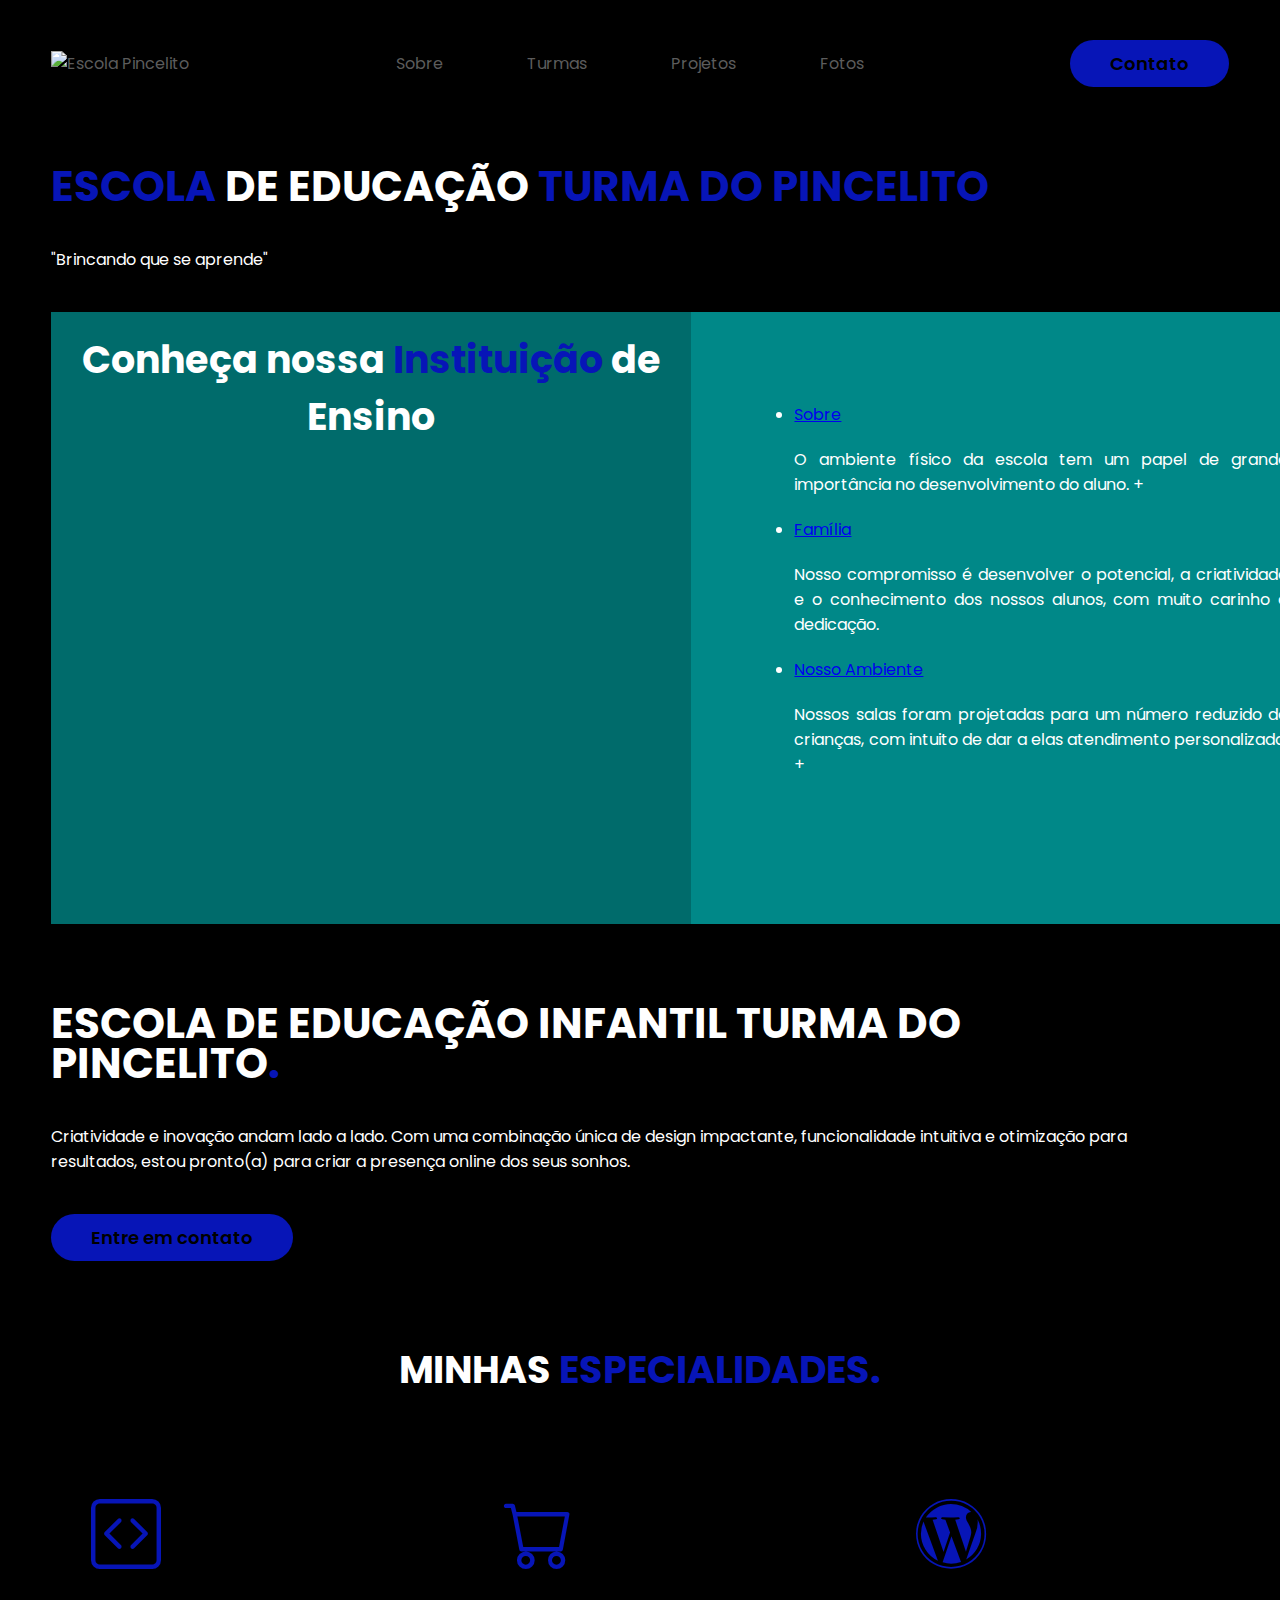
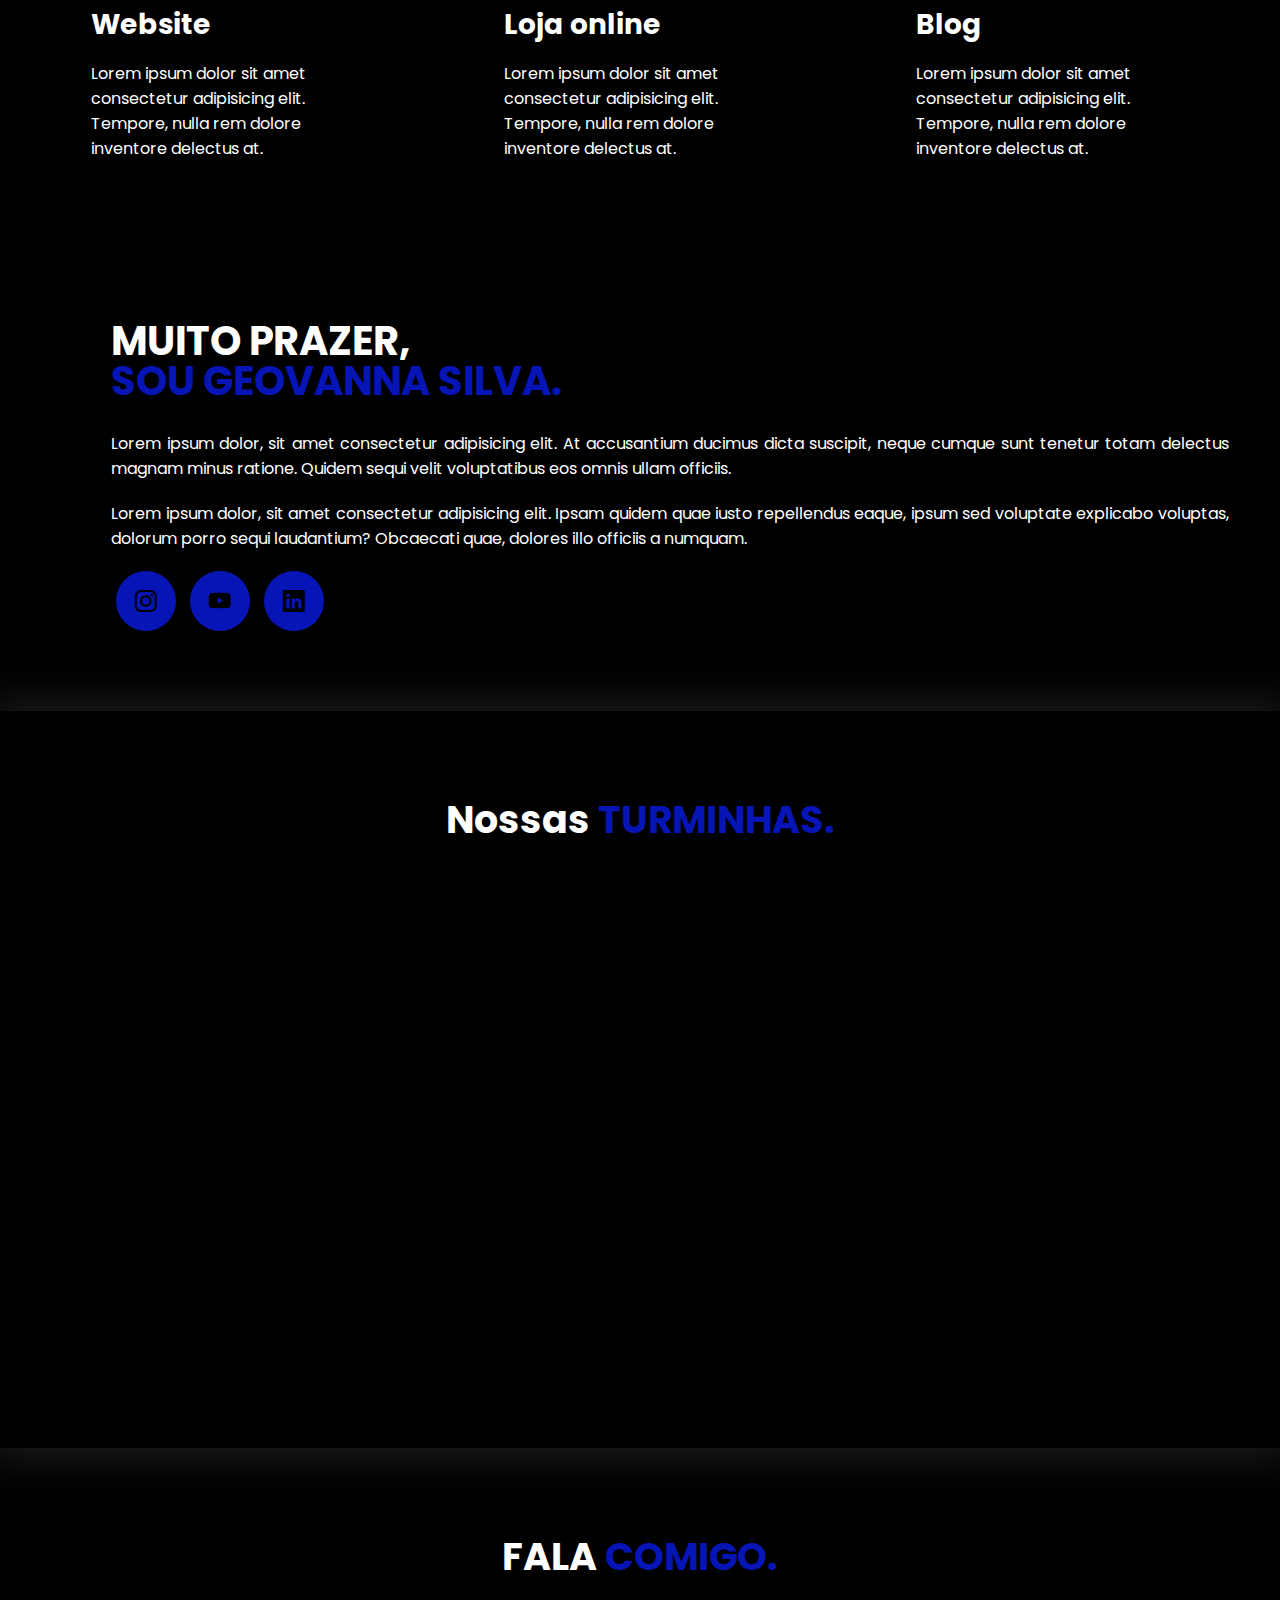
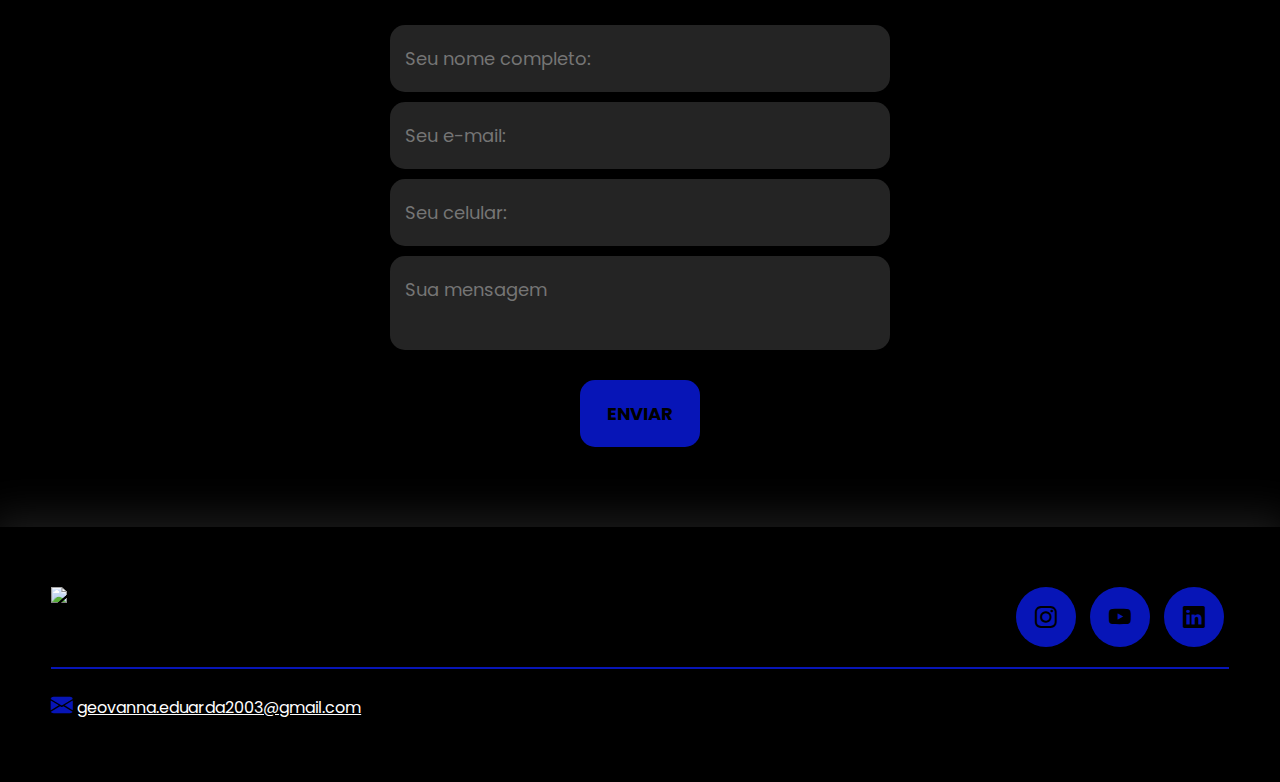
==== index.html @ 1d5d4e99 "Primeira atualização" ====
<!DOCTYPE html>
<html lang="pt-BR">
<head>
    <meta charset="UTF-8">
    <meta name="viewport" content="width=device-width, initial-scale=1.0">
    <title>Document</title>
    <!-- GOOGLE FONTS -->
    <link rel="preconnect" href="https://fonts.googleapis.com">
    <link rel="preconnect" href="https://fonts.gstatic.com" crossorigin>
    <link href="https://fonts.googleapis.com/css2?family=Poppins:ital,wght@0,100;0,200;0,300;0,400;0,500;0,600;0,700;0,800;0,900;1,100;1,200;1,300;1,400;1,500;1,600;1,700;1,800;1,900&display=swap" rel="stylesheet">
    <!-- FIM GOOGLE FONTES -->
    <!-- BOOTSTRAP ICONS -->
    <link rel="stylesheet" href="https://cdn.jsdelivr.net/npm/bootstrap-icons@1.10.5/font/bootstrap-icons.css">
    <!-- FIM BOOTSTRAP ICONS -->
    <link rel="stylesheet" href="style.css">
 
    <script src="menu.js" defer></script>
</head>

<body>
   
    <header>
        <div class="interface">
            <div class="logo">
                <a href="#">
                    <img src="imagens/logo.png" alt="Escola Pincelito">
                </a>
            </div><!--logo-->
 
            <nav class="menu-desktop">
                <ul>
                    <li><a href="#">Sobre</a></li>
                    <li><a href="#">Turmas</a></li>
                    <li><a href="#">Projetos</a></li>
                    <li><a href="#">Fotos</a></li>
                </ul>
            </nav>
 
            <div class="btn-contato">
                <a href="#">
                    <button>Contato</button>
                </a>
            </div><!--btn-contato-->
 
            <div class="btn-abrir-menu" id="btn-menu">
                <i class="bi bi-list"></i>
            </div>
 
            <div class="menu-mobile" id="menu-mobile">
                <div class="btn-fechar">
                    <i class="bi bi-x-lg"></i>
                </div>
 
                <nav>
                    <ul>
                        <li><a href="#">Sobre</a></li>
                        <li><a href="#">Turmas</a></li>
                        <li><a href="#">Projetos</a></li>
                        <li><a href="#">Projetos</a></li>
                        <li><a href="#">Fotos</a></li>
                    </ul>
                </nav>
 
            </div><!--menu-mobile-->
            <div class="overlay-menu" id="overlay-menu"></div>
        </div><!--interface-->
    </header>
    <main>
        <section class="topo-do-site">
            <div class="interface">
                <div class="flex-container">
                    <div class="txt-topo-site">
                        
                        <h1><span>ESCOLA</span> DE EDUCAÇÃO <span>TURMA DO PINCELITO</span></h1>
                        <p>"Brincando que se aprende"</p>
                        <div class="flex-container">
                            <div class="col-1">
                                <div class="interface">
                                    <h2 class="titulo">Conheça nossa <span>Instituição</span> de Ensino</h2>
                                    <div class="flex">
                                        <div class="img-port" style="background-image: url(images/imagem.jpg);">
                                            <div class="overlay">Foto 1</div>
                                        </div>
                                        <div class="img-port" style="background-image: url(images/imagem.jpg);">
                                            <div class="overlay">Foto 2</div>
                                        </div>
                                        <div class="img-port" style="background-image: url(images/imagem.jpg);">
                                            <div class="overlay">Foto 3</div>
                                        </div>
                                    </div><!--flex-->
                                </div><!--interface-->
                            </div>
                            <div class="col-2">
                                <section class="sobre">
                                    <div class="interface">
                                        <div class="flex">
                                            <div class="img-sobre">
                                                <img src="imagens/foto png.png" alt="">
                                            </div><!--img-sobre-->
                                            
                                            <div class="txt-sobre">
                                                <ul>
                                                    <li><a href="#">Sobre</a></li>
                                                    <p>O ambiente físico da escola tem um papel de grande importância no desenvolvimento do aluno. +</p>
                                                    <li><a href="#">Família</a></li>
                                                    <p>Nosso compromisso é desenvolver o potencial, a criatividade e o conhecimento dos nossos alunos, com muito carinho e dedicação.</p>
                                                    <li><a href="#">Nosso Ambiente</a></li>
                                                    <p>Nossos salas foram projetadas para um número reduzido de crianças, com intuito de dar a elas atendimento personalizado. +</p>
                                                </ul>
                                                
                                                <div class="btn-social">
                                                </div><!--btn-social-->
                                            </div><!--txt-sobre-->
                                        </div><!--flex-->
                                    </div><!--interface-->
                                </section><!--sobre-->
                            </div>

                        </div>
                    </div><!--txt-topo-site-->
 
                    <div class="img-topo-site">
                        <img src="imagens/pessoa.png" alt="">
                    </div><!--img-topo-site-->
                </div><!--flex-->
            </div><!--interface-->
        </section><!--topo-do-site-->
        
    </main>
 
    <main>
        <section class="topo-do-site">
            <div class="interface">
                <div class="flex">
                    <div class="txt-topo-site">
                        <h1>ESCOLA DE EDUCAÇÃO INFANTIL TURMA DO PINCELITO<span>.</span></h1>
                        <p>Criatividade e inovação andam lado a lado. Com uma combinação única de design impactante, funcionalidade intuitiva e otimização para resultados, estou pronto(a) para criar a presença online dos seus sonhos.</p>
 
                        <div class="btn-contato">
                            <a href="#">
                                <button>Entre em contato</button>
                            </a>
                        </div>
                    </div><!--txt-topo-site-->
 
                    <div class="img-topo-site">
                        <img src="imagens/pessoa.png" alt="">
                    </div><!--img-topo-site-->
                </div><!--flex-->
            </div><!--interface-->
        </section><!--topo-do-site-->
 
        <section class="especiliadades">
            <div class="interface">
                <h2 class="titulo">MINHAS <span>ESPECIALIDADES.</span></h2>
                <div class="flex">
                    <div class="especialidades-box">
                        <i class="bi bi-code-square"></i>
                        <h3>Website</h3>
                        <p>Lorem ipsum dolor sit amet consectetur adipisicing elit. Tempore, nulla rem dolore inventore delectus at.</p>
                    </div><!--especialidades-box-->
 
                    <div class="especialidades-box">
                        <i class="bi bi-cart"></i>
                        <h3>Loja online</h3>
                        <p>Lorem ipsum dolor sit amet consectetur adipisicing elit. Tempore, nulla rem dolore inventore delectus at.</p>
                    </div><!--especialidades-box-->
 
                    <div class="especialidades-box">
                        <i class="bi bi-wordpress"></i>
                        <h3>Blog</h3>
                        <p>Lorem ipsum dolor sit amet consectetur adipisicing elit. Tempore, nulla rem dolore inventore delectus at.</p>
                    </div><!--especialidades-box-->
                </div><!--flex-->
            </div><!--interface-->
        </section><!--especiliadades-->
 
        <section class="sobre">
            <div class="interface">
                <div class="flex">
                    <div class="img-sobre">
                        <img src="imagens/foto png.png" alt="">
                    </div><!--img-sobre-->
 
                    <div class="txt-sobre">
                        <h2>MUITO PRAZER, <span>SOU GEOVANNA SILVA.</span></h2>
                        <p>Lorem ipsum dolor, sit amet consectetur adipisicing elit. At accusantium ducimus dicta suscipit, neque cumque sunt tenetur totam delectus magnam minus ratione. Quidem sequi velit voluptatibus eos omnis ullam officiis.</p>
                        <p>Lorem ipsum dolor, sit amet consectetur adipisicing elit. Ipsam quidem quae iusto repellendus eaque, ipsum sed voluptate explicabo voluptas, dolorum porro sequi laudantium? Obcaecati quae, dolores illo officiis a numquam.</p>
                        <div class="btn-social">
                            <a href="#"><button><i class="bi bi-instagram"></i></button></a>
                            <a href="#"><button><i class="bi bi-youtube"></i></button></a>
                            <a href="#"><button><i class="bi bi-linkedin"></i></button></a>
                        </div><!--btn-social-->
                    </div><!--txt-sobre-->
                </div><!--flex-->
            </div><!--interface-->
        </section><!--sobre-->
 
        <section class="portfolio">
            <div class="interface">
                <h2 class="titulo">Nossas <span>TURMINHAS.</span></h2>
                <div class="flex">
                    <div class="img-port" style="background-image: url(images/imagem.jpg);">
                        <div class="overlay">Berçário</div>
                    </div>
                    <div class="img-port" style="background-image: url(images/imagem.jpg);">
                        <div class="overlay">Maternal</div>
                    </div>
                    <div class="img-port" style="background-image: url(images/imagem.jpg);">
                        <div class="overlay">Jardim</div>
                    </div>
                </div><!--flex-->
            </div><!--interface-->
        </section><!--portfolio-->
 
        <section class="formulario">
            <div class="interface">
                <h2 class="titulo">FALA <span>COMIGO.</span></h2>
 
                <form action="">
                    <input type="text" name="" id="" placeholder="Seu nome completo:" required>
                    <input type="text" name="" id="" placeholder="Seu e-mail:" required>
                    <input type="text" name="" id="" placeholder="Seu celular:">
                    <textarea name="" id="" placeholder="Sua mensagem" required></textarea>
                    <div class="btn-enviar"><input type="submit" value="ENVIAR"></div>
                </form>
            </div><!--interface-->
        </section><!--formulario-->
 
    </main>
 
    <footer>
        <div class="interface">
            <div class="line-footer">
                <div class="flex">
                    <div class="logo-footer">
                        <img src="imagens/logo.png" alt="Logotipo Agência BRN">
                    </div><!--logo-footer-->
                    <div class="btn-social">
                        <a href="#"><button><i class="bi bi-instagram"></i></button></a>
                        <a href="#"><button><i class="bi bi-youtube"></i></button></a>
                        <a href="#"><button><i class="bi bi-linkedin"></i></button></a>
                    </div><!--btn-social-->
                </div>
            </div><!--line-footer-->
 
            <div class="line-footer borda">
                <p><i class="bi bi-envelope-fill"></i> <a href="mailto:geovanna.eduarda2003@gmail.com">geovanna.eduarda2003@gmail.com</a></p>
            </div><!--line-footer-->
        </div><!--interface-->
    </footer>
</body>
</html>
---- style.css ----
* {
    margin: 0;
    padding: 0;
    box-sizing: border-box;
    font-family: 'Poppins', sans-serif;
}
 
body {
    background-color: #000;
    height: 100vh;
}
 
.interface {
    max-width: 1280px;
    margin: 0 auto;
}
 
.flex {
    display: flex;
}
 
.btn-contato button {
    padding: 10px 40px;
    font-size: 18px;
    font-weight: 600;
    background-color: #0715b7;
    border: 0;
    border-radius: 30px;
    cursor: pointer;
    transition: .2s;
}
 






.flex-container {
    display: flex;
    justify-content: space-around;
    max-width: 1280px;
    margin: 0 auto;
}
.col-1 {
    background-color: #006B6B;
    width: 50%;
    padding: 1.2rem;
    color: #FFF;
}

.col-2 {
    background-color: #008888;
    width: 50%;
    padding: 0.6rem 1.2rem;
    color: #FFF;
    
}







h2.titulo {
    color: #fff;
    font-size: 38px;
    text-align: center;
}
 
h2.titulo span {
    color: #0715b7;
}
 
button:hover,
form .btn-enviar input:hover {
    box-shadow: 0px 0px 8px #0715b7;
    transform: scale(1.05);
}
 
/* ESTILO DO CABEÇALHO */
header {
    padding: 40px 4%;
}
 
header>.interface {
    display: flex;
    align-items: center;
    justify-content: space-between;
}
 
header a {
    color: #5c5c5c;
    text-decoration: none;
    display: inline-block;
    transition: .2s;
}
 
header nav.menu-desktop a:hover {
    color: #fff;
    transform: scale(1.05);
}
 
header nav ul {
    list-style-type: none;
}
 
header nav.menu-desktop ul li {
    display: inline-block;
    padding: 0 40px;
}
 
/* ESTILO DO MENU MOBILE */
 
.btn-abrir-menu{
    display: none;
}
 
.btn-abrir-menu i{
    color: #0715b7;
    font-size: 40px;
}
 
.menu-mobile{
    background-color: #000;
    height: 100vh;
    position: fixed;
    top: 0;
    right: 0;
    z-index: 99999;
    width: 0%;
    overflow: hidden;
    transition: .5s;
}
 
.menu-mobile.abrir-menu{
    width: 70%;
}
 
.menu-mobile.abrir-menu ~ .overlay-menu{
    display: block;
}
 
 
.menu-mobile .btn-fechar{
    padding: 20px 5%;
}
 
.menu-mobile .btn-fechar i{
    color: #0715b7;
    font-size: 30px;
}
 
.menu-mobile nav ul{
    text-align: right;
}
 
.menu-mobile nav ul li a{
    color: #fff;
    font-size: 20px;
    font-weight: 300;
    padding: 20px 8%;
    display: block;
}  
 
.menu-mobile nav ul li a:hover{
    background-color:#0715b7;
    color: #000;
}
 
.overlay-menu{
    background-color: #000000df;
    width: 100%;
    height: 100%;
    position: fixed;
    top: 0;
    left: 0;
    z-index: 88888;
    display: none;
}
 
/* ESTILO DO TOPO DO SITE */
section.topo-do-site {
    padding: 40px 4%;
}
 
section.topo-do-site .flex {
    align-items: center;
    justify-content: center;
    gap: 90px;
}
 
.topo-do-site h1 {
    color: #fff;
    font-size: 42px;
    line-height: 40px;
}
 
.topo-do-site .txt-topo-site h1 span {
    color:#0715b7;
}
 
.topo-do-site .txt-topo-site p {
    color: #fff;
    margin: 40px 0;
}
 
.topo-do-site .img-topo-site img {
    position: relative;
    animation: flutuar 2s ease-in-out infinite alternate;
}
 
 
@keyframes flutuar {
    0% {
        top: 0;
    }
 
    100% {
        top: 30px;
    }
}
 
/* ESTILO DAS ESPECIALIDADES */
section.especiliadades {
    padding: 40px 4%;
}
 
section.especiliadades .flex {
    gap: 60px;
}
 
.especiliadades .especialidades-box {
    color: #fff;
    padding: 40px;
    border-radius: 20px;
    margin-top: 45px;
    transition: .2s;
}
 
.especiliadades .especialidades-box:hover {
    transform: scale(1.05);
    box-shadow: 0 0 20px #ffffff78;
}
 
.especiliadades .especialidades-box i {
    font-size: 70px;
    color: #0715b7;
}
 
.especiliadades .especialidades-box h3 {
    font-size: 28px;
    margin: 15px 0;
}
 
/* ESTILO DO SOBRE */
section.sobre {
    padding: 80px 4%;
}
 
section.sobre .flex {
    align-items: center;
    gap: 60px;
}
 
.sobre .txt-sobre {
    color: #fff;
}
 
.sobre .txt-sobre h2 {
    font-size: 40px;
    line-height: 40px;
    margin-bottom: 30px;
}
 
.sobre .txt-sobre h2 span {
    color: #0715b7;
    display: block;
}
 
.sobre .txt-sobre p {
    margin: 20px 0;
    text-align: justify;
}
 
.btn-social button {
    width: 60px;
    height: 60px;
    border-radius: 50%;
    border: none;
    background-color: #0715b7;
    font-size: 22px;
    cursor: pointer;
    margin: 0 5px;
    transition: .2s;
}
 
/* ESTILO DO PORTFÓLIO */
section.portfolio {
    padding: 80px 4%;
    box-shadow: 0 0 40px 10px #ffffff1d;
}
 
section.portfolio .flex {
    justify-content: space-around;
    margin-top: 60px;
}
 
.img-port {
    width: 360px;
    height: 460px;
    background-size: cover;
    background-position: 100% 0%;
    transition: 8s;
    cursor: pointer;
    border-radius: 40px;
    position: relative;
}
 
.img-port:hover {
    background-position: 100% 100%;
}
 
.overlay {
    position: absolute;
    top: 0;
    left: 0;
    width: 100%;
    height: 100%;
    background-color: #000000b8;
    border-radius: 40px;
    display: flex;
    align-items: center;
    justify-content: center;
    font-size: 24px;
    font-weight: 600;
    color: #fff;
    opacity: 0;
    transition: .5s;
}
 
.overlay:hover {
    opacity: 1;
}
 
/* ESTILO DO FORMULÁRIO DE CONTATO */
section.formulario {
    padding: 80px 4%;
}
 
form {
    max-width: 500px;
    margin: 0 auto;
    display: flex;
    justify-content: center;
    flex-direction: column;
    gap: 10px;
    margin-top: 40px;
}
 
form input,
form textarea {
    width: 100%;
    background-color: #242424;
    border: 0;
    outline: 0;
    padding: 20px 15px;
    border-radius: 15px;
    color: #fff;
    font-size: 18px;
}
 
form textarea {
    resize: none;
    max-height: 200px;
}
 
form .btn-enviar {
    margin-top: 20px;
    text-align: center;
}
 
form .btn-enviar input {
    width: 120px;
    background-color:#0715b7;
    color: #000;
    font-weight: 700;
    cursor: pointer;
    transition: .2s;
}
 
/* ESTILO DO RODAPÉ */
 
footer {
    padding: 40px 4%;
    box-shadow: 0 0 40px 10px #ffffff1d;
}
 
footer .flex {
    justify-content: space-between;
}
 
footer .line-footer {
    padding: 20px 0;
}
 
.borda {
    border-top: 2px solid #0715b7;
}
 
footer .line-footer p i {
    color: #0715b7;
    font-size: 22px;
}
 
footer .line-footer p a {
    color: #fff;
}
 
@media screen and (max-width: 1020px) {
 
    /* CLASSES GERAIS */
    .flex {
        flex-direction: column;
    }
 
    .topo-do-site .flex{
        flex-direction: column-reverse;
    }
 
    h2.titulo {
        font-size: 34px;
        line-height: 30px;
    }
 
    /* CABEÇALHO */
    .menu-desktop,
    .btn-contato {
        display: none;
    }
 
    /* TOPO DO SITE */
 
    section.topo-do-site .flex {
        gap: 40px;
    }
 
    section.topo-do-site {
        padding: 20px 8%;
    }
 
    .topo-do-site h1 {
        font-size: 30px;
    }
 
    .topo-do-site .img-topo-site img {
        width: 100%;
    }
 
    /* ESPECIALIDADES */
    section.especiliadades {
        padding: 40px 8%;
    }
 
    /* SOBRE */
    section.sobre {
        padding: 80px 8%;
    }
 
    .sobre .txt-sobre h2 {
        font-size: 34px;
        line-height: 35px;
        text-align: center;
    }
   
    .btn-social{
        text-align: center;
    }
 
    .img-sobre img{
        width: 100%;
    }
 
    /* PORTFÓLIO */
    section.portfolio {
        padding: 80px 8%;
    }
 
    .img-port {
        width: 100%;
        max-width: 360px;
        margin: 0 auto;
    }
   
    section.portfolio .flex {
       gap: 60px;
    }
 
    /* RODAPÉ */
    footer .flex {
        flex-direction: column;
        gap: 30px;
    }
 
    footer .line-footer {
        text-align: center;
    }
}
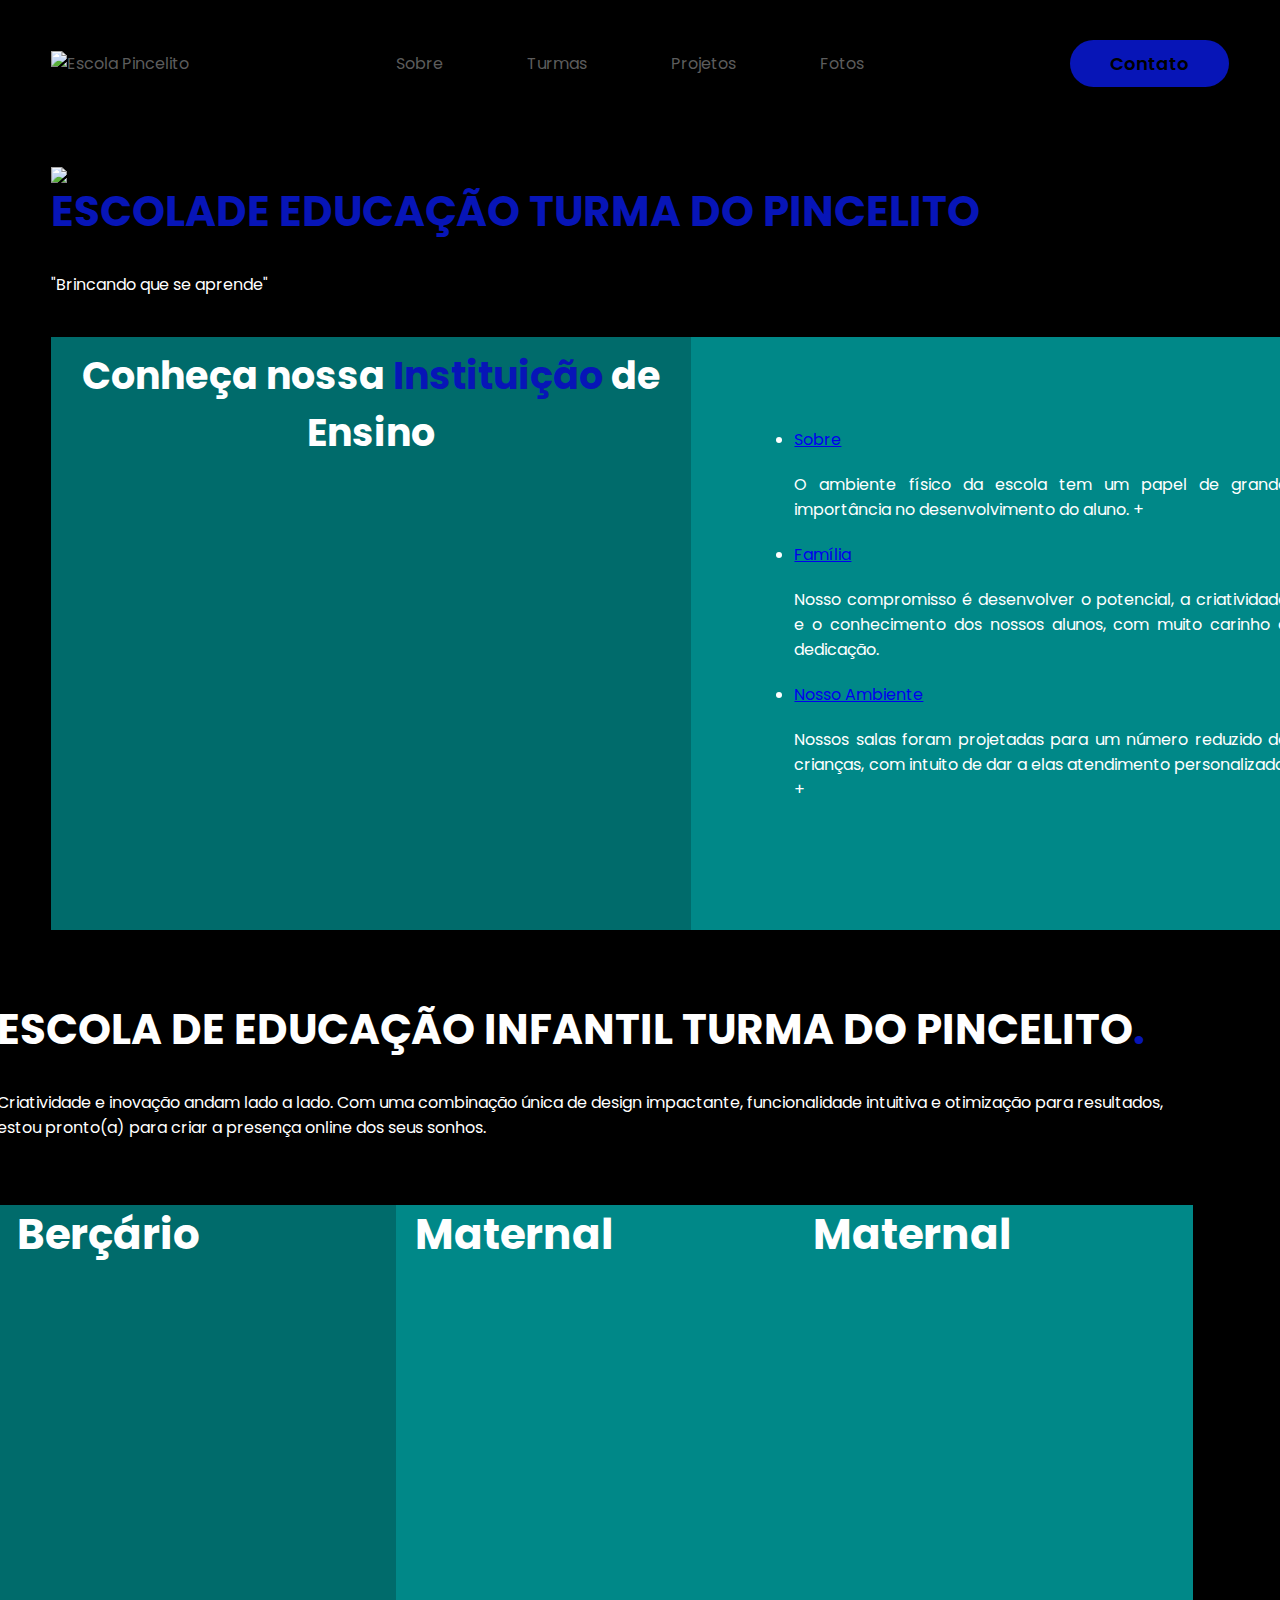
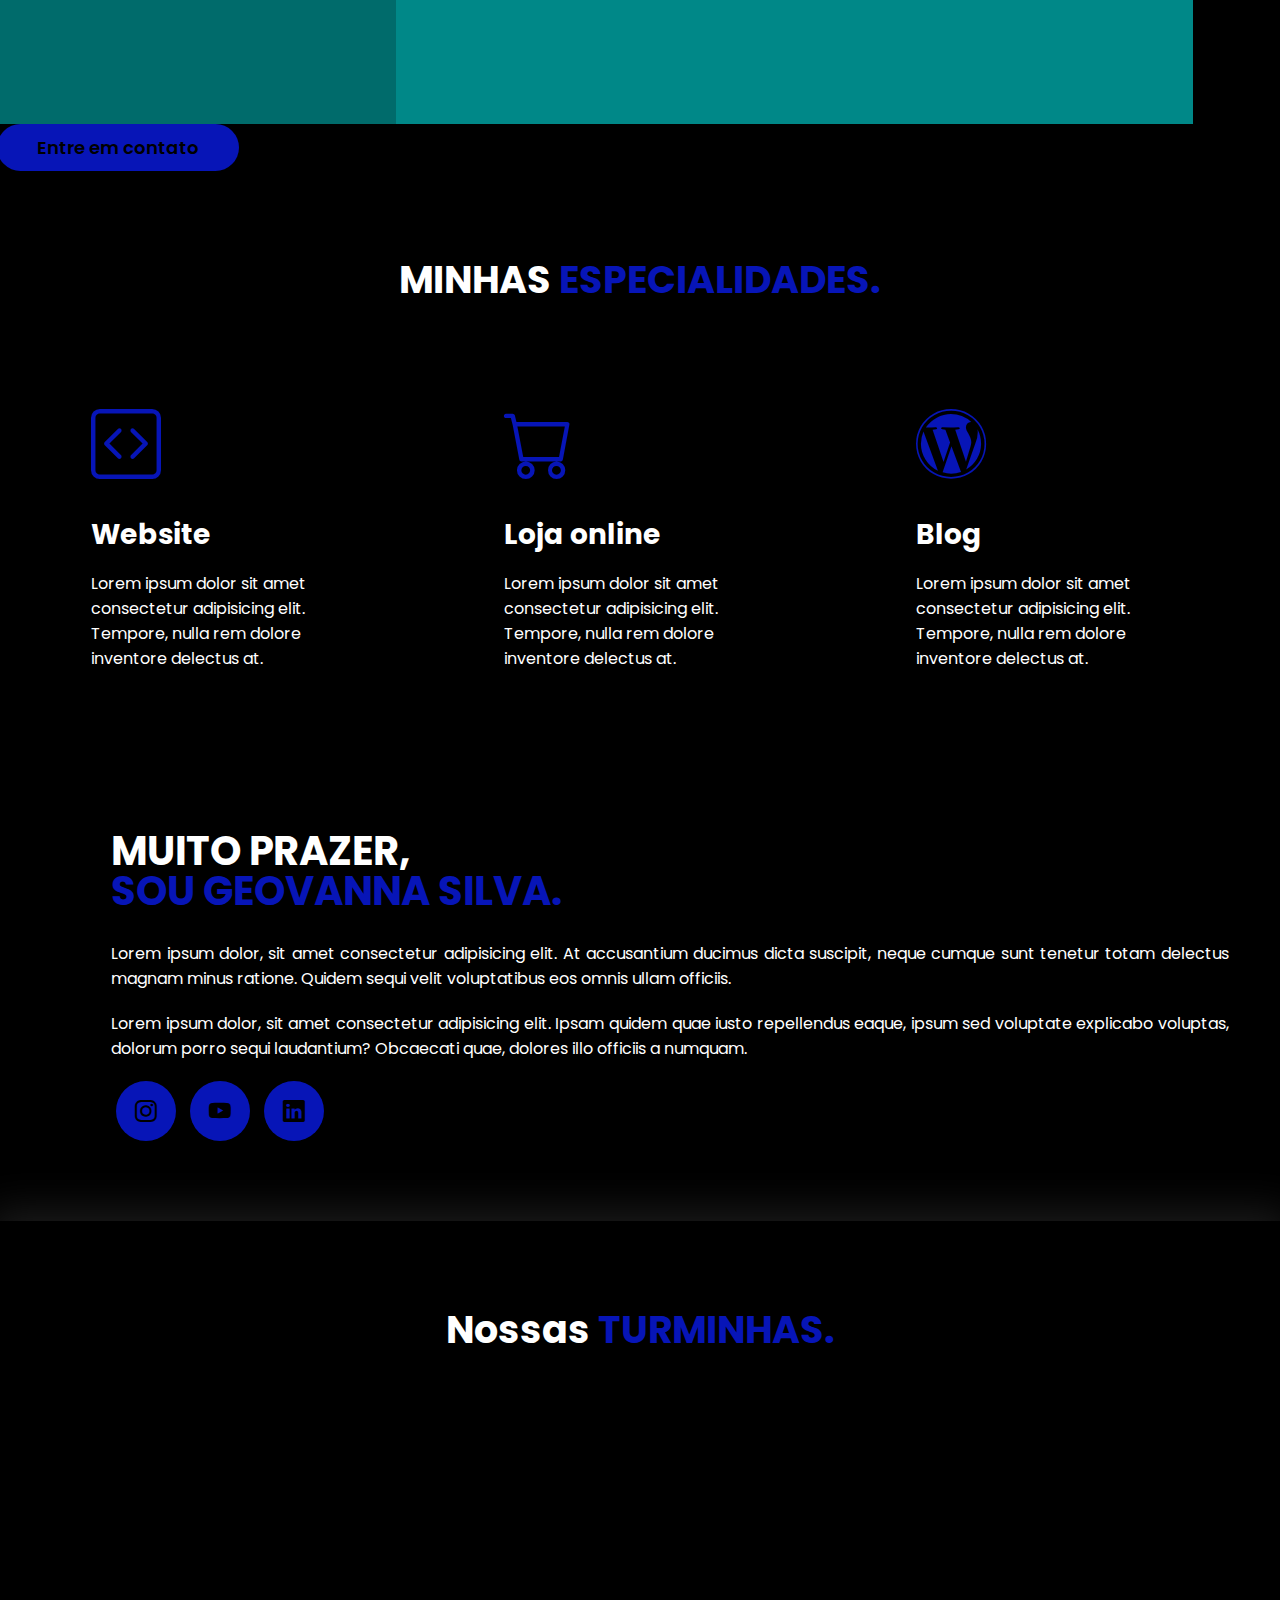
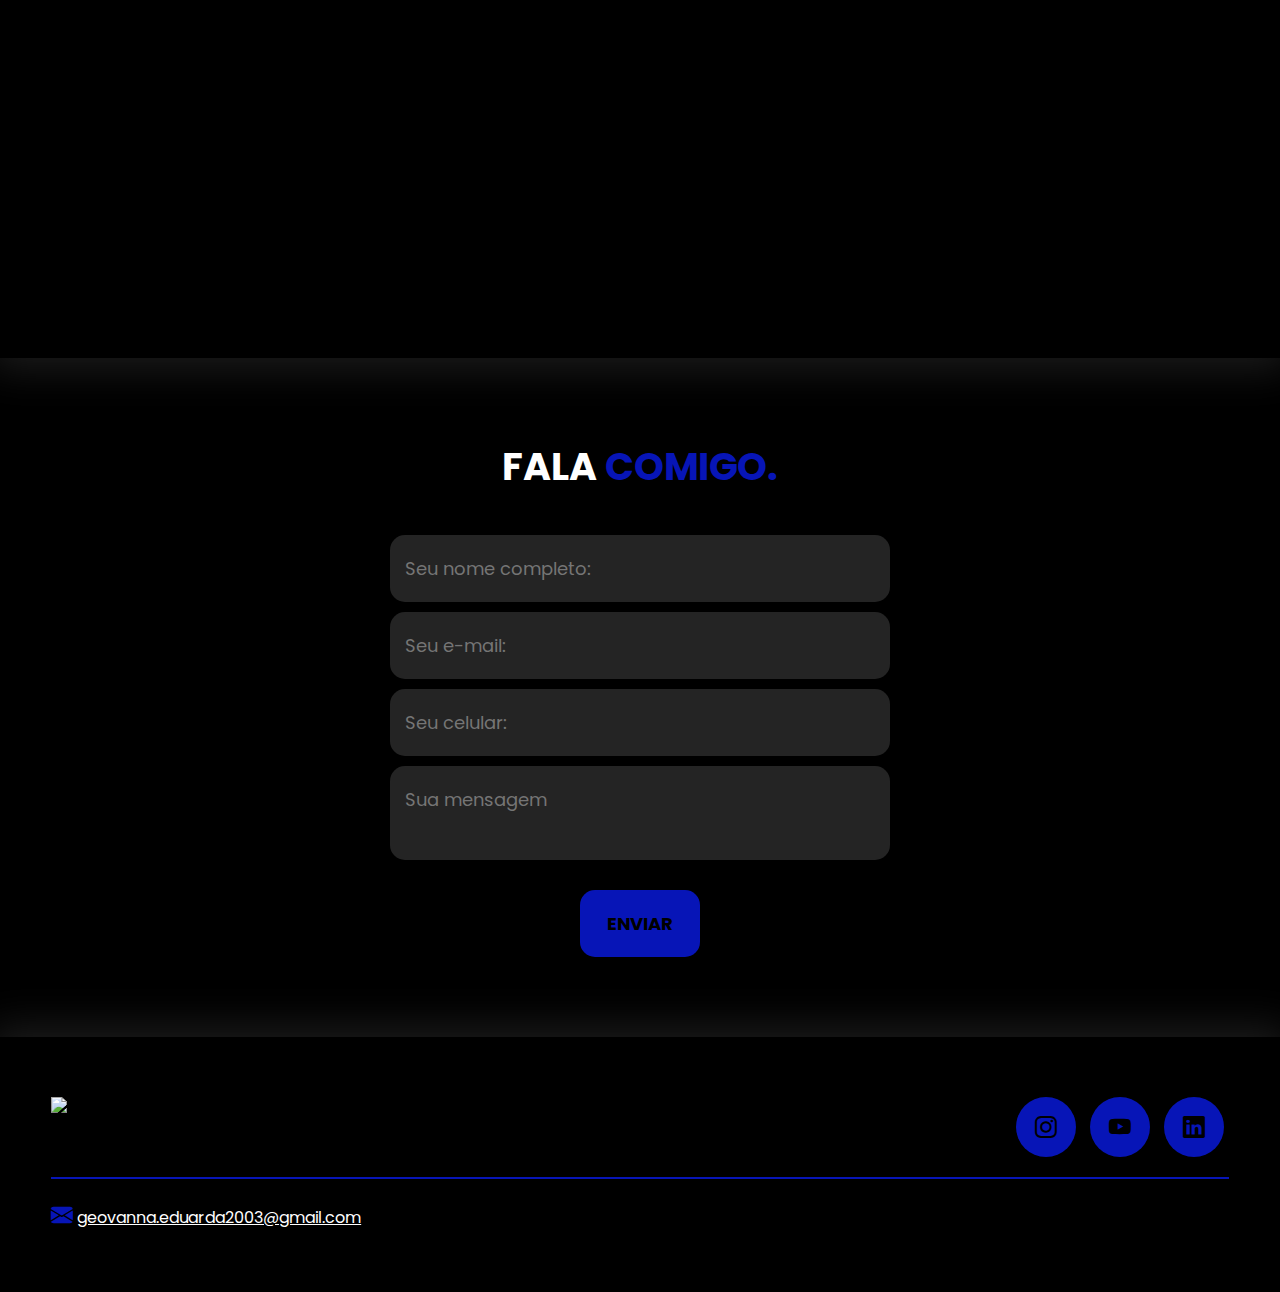
==== commit be96866b: "Parte 2" ====
--- a/index.html
+++ b/index.html
@@ -1,5 +1,6 @@
 <!DOCTYPE html>
 <html lang="pt-BR">
+
 <head>
     <meta charset="UTF-8">
     <meta name="viewport" content="width=device-width, initial-scale=1.0">
@@ -7,18 +8,20 @@
     <!-- GOOGLE FONTS -->
     <link rel="preconnect" href="https://fonts.googleapis.com">
     <link rel="preconnect" href="https://fonts.gstatic.com" crossorigin>
-    <link href="https://fonts.googleapis.com/css2?family=Poppins:ital,wght@0,100;0,200;0,300;0,400;0,500;0,600;0,700;0,800;0,900;1,100;1,200;1,300;1,400;1,500;1,600;1,700;1,800;1,900&display=swap" rel="stylesheet">
+    <link
+        href="https://fonts.googleapis.com/css2?family=Poppins:ital,wght@0,100;0,200;0,300;0,400;0,500;0,600;0,700;0,800;0,900;1,100;1,200;1,300;1,400;1,500;1,600;1,700;1,800;1,900&display=swap"
+        rel="stylesheet">
     <!-- FIM GOOGLE FONTES -->
     <!-- BOOTSTRAP ICONS -->
     <link rel="stylesheet" href="https://cdn.jsdelivr.net/npm/bootstrap-icons@1.10.5/font/bootstrap-icons.css">
     <!-- FIM BOOTSTRAP ICONS -->
     <link rel="stylesheet" href="style.css">
- 
+
     <script src="menu.js" defer></script>
 </head>
 
 <body>
-   
+
     <header>
         <div class="interface">
             <div class="logo">
@@ -26,7 +29,7 @@
                     <img src="imagens/logo.png" alt="Escola Pincelito">
                 </a>
             </div><!--logo-->
- 
+
             <nav class="menu-desktop">
                 <ul>
                     <li><a href="#">Sobre</a></li>
@@ -35,22 +38,22 @@
                     <li><a href="#">Fotos</a></li>
                 </ul>
             </nav>
- 
+
             <div class="btn-contato">
                 <a href="#">
                     <button>Contato</button>
                 </a>
             </div><!--btn-contato-->
- 
+
             <div class="btn-abrir-menu" id="btn-menu">
                 <i class="bi bi-list"></i>
             </div>
- 
+
             <div class="menu-mobile" id="menu-mobile">
                 <div class="btn-fechar">
                     <i class="bi bi-x-lg"></i>
                 </div>
- 
+
                 <nav>
                     <ul>
                         <li><a href="#">Sobre</a></li>
@@ -60,7 +63,7 @@
                         <li><a href="#">Fotos</a></li>
                     </ul>
                 </nav>
- 
+
             </div><!--menu-mobile-->
             <div class="overlay-menu" id="overlay-menu"></div>
         </div><!--interface-->
@@ -70,8 +73,8 @@
             <div class="interface">
                 <div class="flex-container">
                     <div class="txt-topo-site">
-                        
-                        <h1><span>ESCOLA</span> DE EDUCAÇÃO <span>TURMA DO PINCELITO</span></h1>
+                        <img src="imagens/logo.png" alt="Escola Pincelito">
+                        <h1><span>ESCOLADE EDUCAÇÃO TURMA DO PINCELITO</span></h1>
                         <p>"Brincando que se aprende"</p>
                         <div class="flex-container">
                             <div class="col-1">
@@ -97,17 +100,22 @@
                                             <div class="img-sobre">
                                                 <img src="imagens/foto png.png" alt="">
                                             </div><!--img-sobre-->
-                                            
+
                                             <div class="txt-sobre">
                                                 <ul>
                                                     <li><a href="#">Sobre</a></li>
-                                                    <p>O ambiente físico da escola tem um papel de grande importância no desenvolvimento do aluno. +</p>
+                                                    <p>O ambiente físico da escola tem um papel de grande importância no
+                                                        desenvolvimento do aluno. +</p>
                                                     <li><a href="#">Família</a></li>
-                                                    <p>Nosso compromisso é desenvolver o potencial, a criatividade e o conhecimento dos nossos alunos, com muito carinho e dedicação.</p>
+                                                    <p>Nosso compromisso é desenvolver o potencial, a criatividade e o
+                                                        conhecimento dos nossos alunos, com muito carinho e dedicação.
+                                                    </p>
                                                     <li><a href="#">Nosso Ambiente</a></li>
-                                                    <p>Nossos salas foram projetadas para um número reduzido de crianças, com intuito de dar a elas atendimento personalizado. +</p>
+                                                    <p>Nossos salas foram projetadas para um número reduzido de
+                                                        crianças, com intuito de dar a elas atendimento personalizado. +
+                                                    </p>
                                                 </ul>
-                                                
+
                                                 <div class="btn-social">
                                                 </div><!--btn-social-->
                                             </div><!--txt-sobre-->
@@ -118,38 +126,77 @@
 
                         </div>
                     </div><!--txt-topo-site-->
- 
+
                     <div class="img-topo-site">
                         <img src="imagens/pessoa.png" alt="">
                     </div><!--img-topo-site-->
                 </div><!--flex-->
             </div><!--interface-->
         </section><!--topo-do-site-->
-        
+
     </main>
- 
+
     <main>
         <section class="topo-do-site">
             <div class="interface">
                 <div class="flex">
                     <div class="txt-topo-site">
                         <h1>ESCOLA DE EDUCAÇÃO INFANTIL TURMA DO PINCELITO<span>.</span></h1>
-                        <p>Criatividade e inovação andam lado a lado. Com uma combinação única de design impactante, funcionalidade intuitiva e otimização para resultados, estou pronto(a) para criar a presença online dos seus sonhos.</p>
- 
+                        <p>Criatividade e inovação andam lado a lado. Com uma combinação única de design impactante,
+                            funcionalidade intuitiva e otimização para resultados, estou pronto(a) para criar a presença
+                            online dos seus sonhos.</p>´
+                        <div class="flex-container">
+                            <div class="col2-1">
+                                <div class="txt-sobre">
+                                    <h1>Berçário</h1>
+                                </div>
+                                <div class="flex">
+
+                                    <div class="img-port" style="background-image: url(images/imagem.jpg);">
+                                        <div class="overlay">
+                                            <li><a href="#">Família</a></li>
+                                        </div>
+                                    </div>
+
+                                </div><!--flex-->
+                            </div>
+                            <div class="col2-2">
+                                <div class="txt-sobre">
+                                    <h1>Maternal</h1>
+                                </div>
+                                <div class="flex">
+                                    <div class="img-port" style="background-image: url(images/imagem.jpg);">
+                                        <div class="overlay2">Foto 2</div>
+                                    </div>
+                                </div>
+
+                            </div>
+                            <div class="col2-3">
+                                <div class="txt-sobre2">
+                                    <h1>Maternal</h1>
+                                </div>
+                                <div class="flex">
+                                    <div class="img-port" style="background-image: url(images/imagem.jpg);">
+                                        <div class="overlay">Foto 3</div>
+                                    </div>
+                                </div>
+                            </div>
+                        </div>
+
                         <div class="btn-contato">
                             <a href="#">
                                 <button>Entre em contato</button>
                             </a>
                         </div>
                     </div><!--txt-topo-site-->
- 
+
                     <div class="img-topo-site">
                         <img src="imagens/pessoa.png" alt="">
                     </div><!--img-topo-site-->
                 </div><!--flex-->
             </div><!--interface-->
         </section><!--topo-do-site-->
- 
+
         <section class="especiliadades">
             <div class="interface">
                 <h2 class="titulo">MINHAS <span>ESPECIALIDADES.</span></h2>
@@ -157,35 +204,42 @@
                     <div class="especialidades-box">
                         <i class="bi bi-code-square"></i>
                         <h3>Website</h3>
-                        <p>Lorem ipsum dolor sit amet consectetur adipisicing elit. Tempore, nulla rem dolore inventore delectus at.</p>
+                        <p>Lorem ipsum dolor sit amet consectetur adipisicing elit. Tempore, nulla rem dolore inventore
+                            delectus at.</p>
                     </div><!--especialidades-box-->
- 
+
                     <div class="especialidades-box">
                         <i class="bi bi-cart"></i>
                         <h3>Loja online</h3>
-                        <p>Lorem ipsum dolor sit amet consectetur adipisicing elit. Tempore, nulla rem dolore inventore delectus at.</p>
+                        <p>Lorem ipsum dolor sit amet consectetur adipisicing elit. Tempore, nulla rem dolore inventore
+                            delectus at.</p>
                     </div><!--especialidades-box-->
- 
+
                     <div class="especialidades-box">
                         <i class="bi bi-wordpress"></i>
                         <h3>Blog</h3>
-                        <p>Lorem ipsum dolor sit amet consectetur adipisicing elit. Tempore, nulla rem dolore inventore delectus at.</p>
+                        <p>Lorem ipsum dolor sit amet consectetur adipisicing elit. Tempore, nulla rem dolore inventore
+                            delectus at.</p>
                     </div><!--especialidades-box-->
                 </div><!--flex-->
             </div><!--interface-->
         </section><!--especiliadades-->
- 
+
         <section class="sobre">
             <div class="interface">
                 <div class="flex">
                     <div class="img-sobre">
                         <img src="imagens/foto png.png" alt="">
                     </div><!--img-sobre-->
- 
+
                     <div class="txt-sobre">
                         <h2>MUITO PRAZER, <span>SOU GEOVANNA SILVA.</span></h2>
-                        <p>Lorem ipsum dolor, sit amet consectetur adipisicing elit. At accusantium ducimus dicta suscipit, neque cumque sunt tenetur totam delectus magnam minus ratione. Quidem sequi velit voluptatibus eos omnis ullam officiis.</p>
-                        <p>Lorem ipsum dolor, sit amet consectetur adipisicing elit. Ipsam quidem quae iusto repellendus eaque, ipsum sed voluptate explicabo voluptas, dolorum porro sequi laudantium? Obcaecati quae, dolores illo officiis a numquam.</p>
+                        <p>Lorem ipsum dolor, sit amet consectetur adipisicing elit. At accusantium ducimus dicta
+                            suscipit, neque cumque sunt tenetur totam delectus magnam minus ratione. Quidem sequi velit
+                            voluptatibus eos omnis ullam officiis.</p>
+                        <p>Lorem ipsum dolor, sit amet consectetur adipisicing elit. Ipsam quidem quae iusto repellendus
+                            eaque, ipsum sed voluptate explicabo voluptas, dolorum porro sequi laudantium? Obcaecati
+                            quae, dolores illo officiis a numquam.</p>
                         <div class="btn-social">
                             <a href="#"><button><i class="bi bi-instagram"></i></button></a>
                             <a href="#"><button><i class="bi bi-youtube"></i></button></a>
@@ -195,7 +249,7 @@
                 </div><!--flex-->
             </div><!--interface-->
         </section><!--sobre-->
- 
+
         <section class="portfolio">
             <div class="interface">
                 <h2 class="titulo">Nossas <span>TURMINHAS.</span></h2>
@@ -212,11 +266,11 @@
                 </div><!--flex-->
             </div><!--interface-->
         </section><!--portfolio-->
- 
+
         <section class="formulario">
             <div class="interface">
                 <h2 class="titulo">FALA <span>COMIGO.</span></h2>
- 
+
                 <form action="">
                     <input type="text" name="" id="" placeholder="Seu nome completo:" required>
                     <input type="text" name="" id="" placeholder="Seu e-mail:" required>
@@ -226,9 +280,9 @@
                 </form>
             </div><!--interface-->
         </section><!--formulario-->
- 
+
     </main>
- 
+
     <footer>
         <div class="interface">
             <div class="line-footer">
@@ -243,11 +297,13 @@
                     </div><!--btn-social-->
                 </div>
             </div><!--line-footer-->
- 
+
             <div class="line-footer borda">
-                <p><i class="bi bi-envelope-fill"></i> <a href="mailto:geovanna.eduarda2003@gmail.com">geovanna.eduarda2003@gmail.com</a></p>
+                <p><i class="bi bi-envelope-fill"></i> <a
+                        href="mailto:geovanna.eduarda2003@gmail.com">geovanna.eduarda2003@gmail.com</a></p>
             </div><!--line-footer-->
         </div><!--interface-->
     </footer>
 </body>
+
 </html>--- a/style.css
+++ b/style.css
@@ -45,7 +45,7 @@
 .col-1 {
     background-color: #006B6B;
     width: 50%;
-    padding: 1.2rem;
+    padding: 0.6rem 1.2rem;
     color: #FFF;
 }
 
@@ -53,11 +53,80 @@
     background-color: #008888;
     width: 50%;
     padding: 0.6rem 1.2rem;
+    color: #FFF; 
+}
+
+.col-3 {
+    background-color: #008888;
+    width: 50%;
+    padding: 0.6rem 1.2rem;
+    color: #FFF; 
+}
+
+.col2-1 {
+    background-color: #006B6B;
+    width: 50%;
+    padding: 0.6rem 1.2rem;
     color: #FFF;
-    
-}
-
-
+}
+
+.col2-2 {
+    background-color: #008888;
+    width: 50%;
+    padding: 0.6rem 1.2rem;
+    color: #FFF; 
+}
+
+.col2-3 {
+    background-color: #008888;
+    width: 50%;
+    padding: 0.6rem 1.2rem;
+    color: #FFF;
+     
+}
+.overlay2 { /*Conheça nossa instituição de ensino */
+    position: absolute;
+    top: 0;
+    left: 0;
+    width: 100%;
+    height: 100%;
+    background-color: #000000b8;
+    border-radius: 40px;
+    display: flex;
+    align-items: center;
+    justify-content: center;
+    font-size: 24px;
+    font-weight: 600;
+    color: #fff;
+    opacity: 0;
+    transition: .5s;
+}
+ 
+.overlay2:hover {
+    opacity: 1;
+}
+.sobre .txt-sobre2 {
+    color: #fff;
+}
+ 
+.sobre .txt-sobre2 h2 {
+    font-size: 40px;
+    line-height: 40px;
+    margin-bottom: 30px;
+}
+ 
+.sobre .txt-sobre2 h2 span {
+    color: #0715b7;
+    display: flex;
+}
+ 
+.sobre .txt-sobre2 p {
+    margin: 20px 0;
+    text-align: justify;
+}
+.sobre .txt-sobre2 {
+    color: #fff;
+}
 
 
 
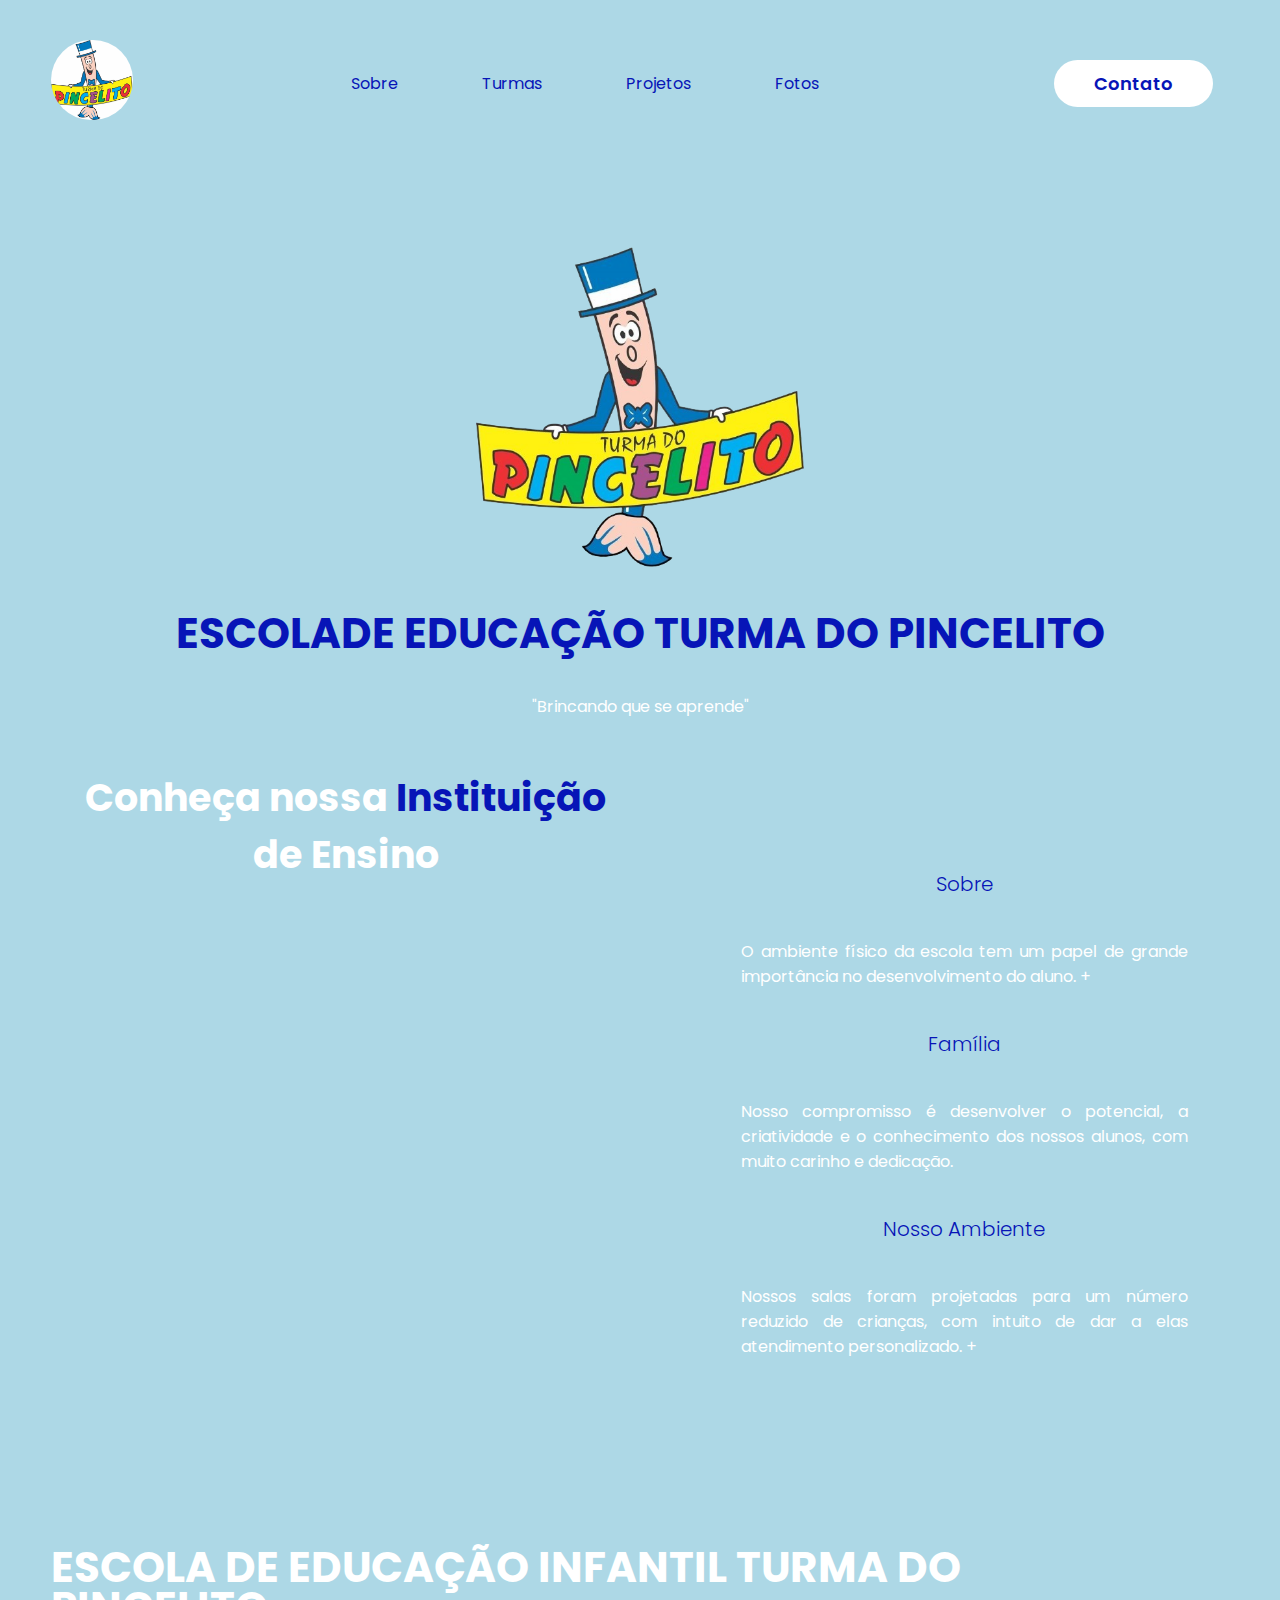
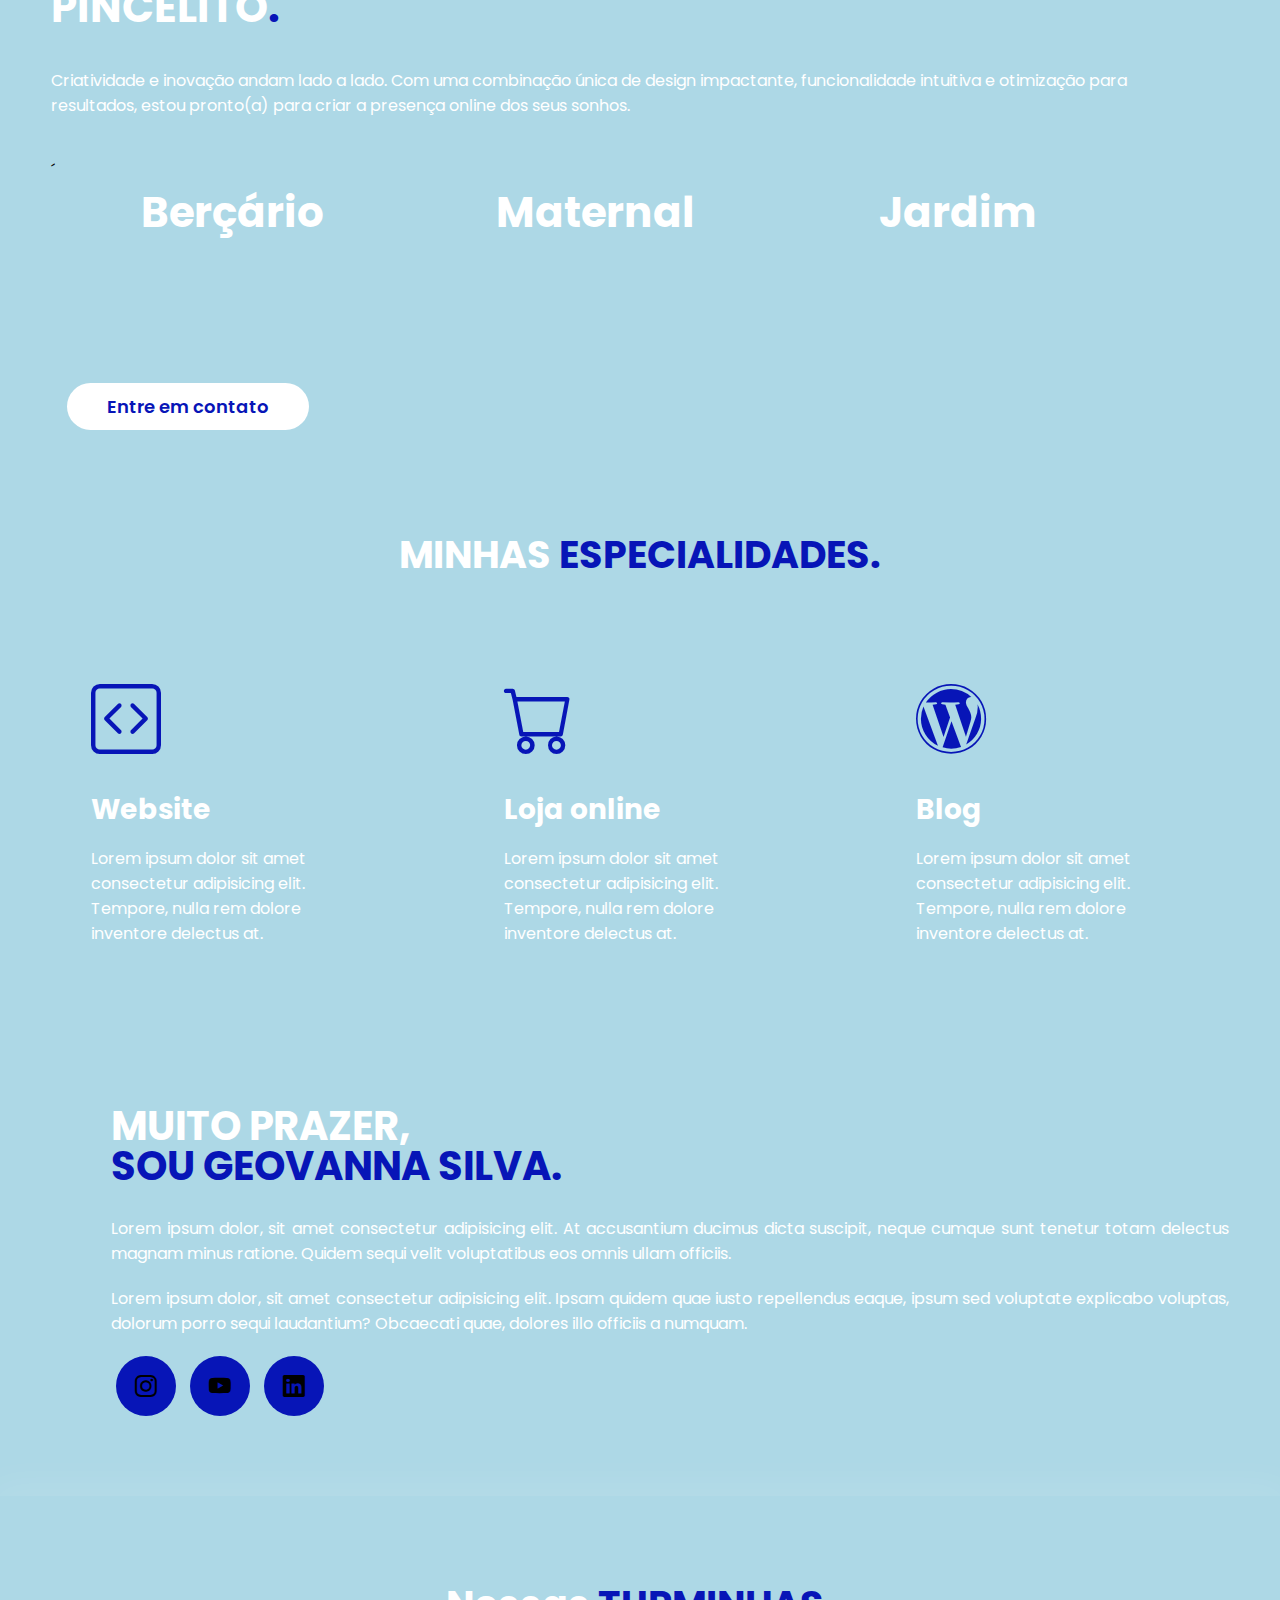
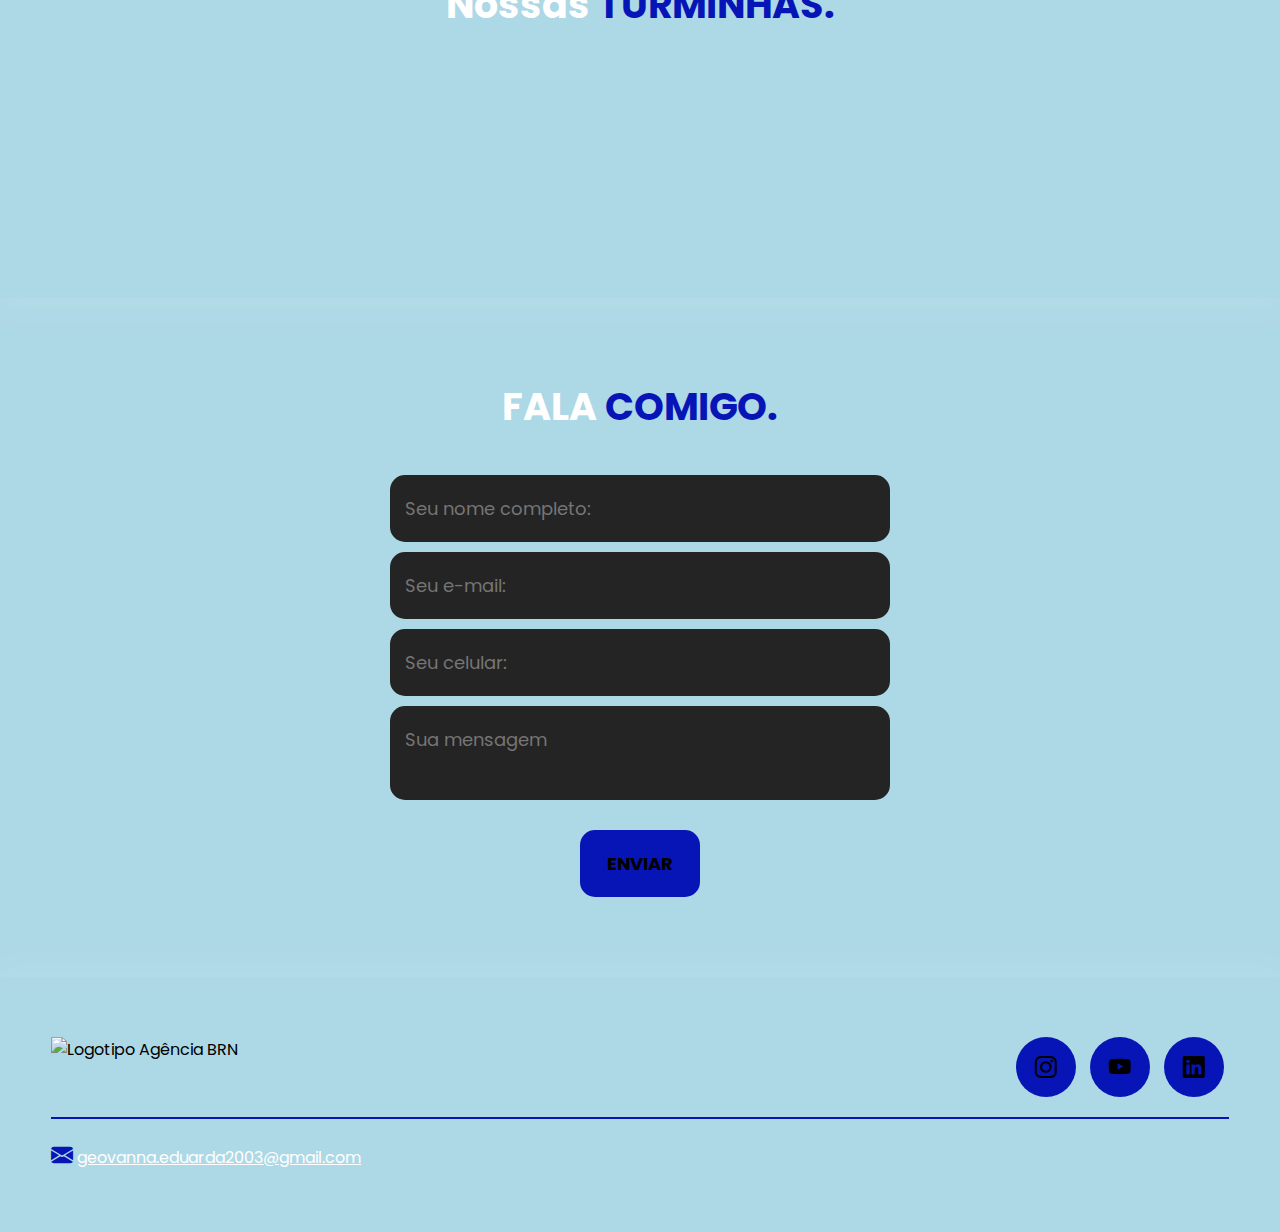
==== commit 72d0ab85: "logo" ====
--- a/index.html
+++ b/index.html
@@ -25,8 +25,8 @@
     <header>
         <div class="interface">
             <div class="logo">
-                <a href="#">
-                    <img src="imagens/logo.png" alt="Escola Pincelito">
+                <a href="index.html">
+                    <img src="logo.jpeg" alt="Escola Pincelito">
                 </a>
             </div><!--logo-->
 
@@ -73,7 +73,7 @@
             <div class="interface">
                 <div class="flex-container">
                     <div class="txt-topo-site">
-                        <img src="imagens/logo.png" alt="Escola Pincelito">
+                        <img src="logo-sem-fundo.png" alt="Escola Pincelito">
                         <h1><span>ESCOLADE EDUCAÇÃO TURMA DO PINCELITO</span></h1>
                         <p>"Brincando que se aprende"</p>
                         <div class="flex-container">
@@ -151,9 +151,9 @@
                                     <h1>Berçário</h1>
                                 </div>
                                 <div class="flex">
-
+                                    <!--IMPORTANTE: Testar com alguma imagem para ver se vai cero o link-->
                                     <div class="img-port" style="background-image: url(images/imagem.jpg);">
-                                        <div class="overlay">
+                                        <div class="overlay2">
                                             <li><a href="#">Família</a></li>
                                         </div>
                                     </div>
@@ -173,11 +173,11 @@
                             </div>
                             <div class="col2-3">
                                 <div class="txt-sobre2">
-                                    <h1>Maternal</h1>
+                                    <h1>Jardim</h1>
                                 </div>
                                 <div class="flex">
                                     <div class="img-port" style="background-image: url(images/imagem.jpg);">
-                                        <div class="overlay">Foto 3</div>
+                                        <div class="overlay2">Foto 3</div>
                                     </div>
                                 </div>
                             </div>
--- a/style.css
+++ b/style.css
@@ -6,7 +6,7 @@
 }
  
 body {
-    background-color: #000;
+    background-color:rgb(173, 216, 230);
     height: 100vh;
 }
  
@@ -23,14 +23,22 @@
     padding: 10px 40px;
     font-size: 18px;
     font-weight: 600;
-    background-color: #0715b7;
+    background-color:  #fff;
+    color: #0715b7;
     border: 0;
     border-radius: 30px;
     cursor: pointer;
     transition: .2s;
-}
- 
-
+    margin: 1rem;
+}
+header .interface .logo img{
+    height: 5rem;
+    border-radius: 3rem;
+}
+.txt-topo-site img{
+    height: 20rem;
+    margin: 40px 0;
+}
 
 
 
@@ -43,47 +51,48 @@
     margin: 0 auto;
 }
 .col-1 {
-    background-color: #006B6B;
+    width: 50%;
+    padding: 0.6rem 1.2rem;
+    border-radius: 20px;
+    transition: .2s;
+}
+
+.col-2 {
+    
+    width: 50%;
+    padding: 0.6rem 1.2rem;
+    color: #FFF; 
+}
+
+.col-3 {
+    
+    width: 50%;
+    padding: 0.6rem 1.2rem;
+    color: #FFF; 
+}
+
+.col2-1 {
+    
     width: 50%;
     padding: 0.6rem 1.2rem;
     color: #FFF;
 }
 
-.col-2 {
-    background-color: #008888;
+.col2-2 {
+
     width: 50%;
     padding: 0.6rem 1.2rem;
     color: #FFF; 
 }
 
-.col-3 {
-    background-color: #008888;
+.col2-3 {
+   
     width: 50%;
     padding: 0.6rem 1.2rem;
-    color: #FFF; 
-}
-
-.col2-1 {
-    background-color: #006B6B;
-    width: 50%;
-    padding: 0.6rem 1.2rem;
-    color: #FFF;
-}
-
-.col2-2 {
-    background-color: #008888;
-    width: 50%;
-    padding: 0.6rem 1.2rem;
-    color: #FFF; 
-}
-
-.col2-3 {
-    background-color: #008888;
-    width: 50%;
-    padding: 0.6rem 1.2rem;
-    color: #FFF;
-     
-}
+    color: #FFF;     
+}
+
+
 .overlay2 { /*Conheça nossa instituição de ensino */
     position: absolute;
     top: 0;
@@ -101,10 +110,44 @@
     opacity: 0;
     transition: .5s;
 }
- 
+.overlay:hover {
+    opacity: 1;
+    transform: scale(0.9);
+    box-shadow: 0 0 20px #ffffff78;
+
+}
 .overlay2:hover {
     opacity: 1;
-}
+    transform: scale(0.9);
+    box-shadow: 0 0 20px #ffffff78;
+
+}
+.flex-container ,.txt-sobre h1{
+    text-align: center;
+}
+
+.sobre .txt-sobre ul li a{
+    text-align: center;
+    color: #0715b7;
+    font-size: 20px;
+    font-weight: 300;
+    padding: 20px 8%;
+    display: block;
+    text-decoration: none; /* Remove o sublinhado */
+}
+.sobre .txt-sobre ul li a:hover{
+    text-align: center;
+    color: #FFF;
+    font-size: 20px;
+    font-weight: 300;
+    padding: 20px 8%;
+    display: block;
+    text-decoration: none; /* Remove o sublinhado */
+}
+.sobre .txt-sobre ul {
+    list-style: none; /* Remove os pontos de item */
+}
+
 .sobre .txt-sobre2 {
     color: #fff;
 }
@@ -126,6 +169,10 @@
 }
 .sobre .txt-sobre2 {
     color: #fff;
+}
+
+.interface .menu-desktop a{
+    color: #0715b7;
 }
 
 
@@ -268,6 +315,7 @@
  
 .topo-do-site .txt-topo-site h1 span {
     color:#0715b7;
+    margin: 40px 0;
 }
  
 .topo-do-site .txt-topo-site p {
@@ -278,6 +326,7 @@
 .topo-do-site .img-topo-site img {
     position: relative;
     animation: flutuar 2s ease-in-out infinite alternate;
+    width: 1rem;
 }
  
  
@@ -377,18 +426,33 @@
 }
  
 .img-port {
-    width: 360px;
-    height: 460px;
-    background-size: cover;
     background-position: 100% 0%;
-    transition: 8s;
     cursor: pointer;
-    border-radius: 40px;
     position: relative;
-}
- 
+    
+    color: #fff;
+    padding: 40px;
+    border-radius: 20px;
+    margin-top: 45px;
+    transition: .2s;
+}
+ 
+
+/*.especiliadades .especialidades-box {
+    color: #fff;
+    padding: 40px;
+    border-radius: 20px;
+    margin-top: 45px;
+    transition: .2s;
+}
+ 
+.especiliadades .especialidades-box:hover {
+    transform: scale(1.05);
+    box-shadow: 0 0 20px #ffffff78;
+}*/
 .img-port:hover {
-    background-position: 100% 100%;
+    transform: scale(1.05);
+    box-shadow: 0 0 20px #ffffff78;
 }
  
 .overlay {
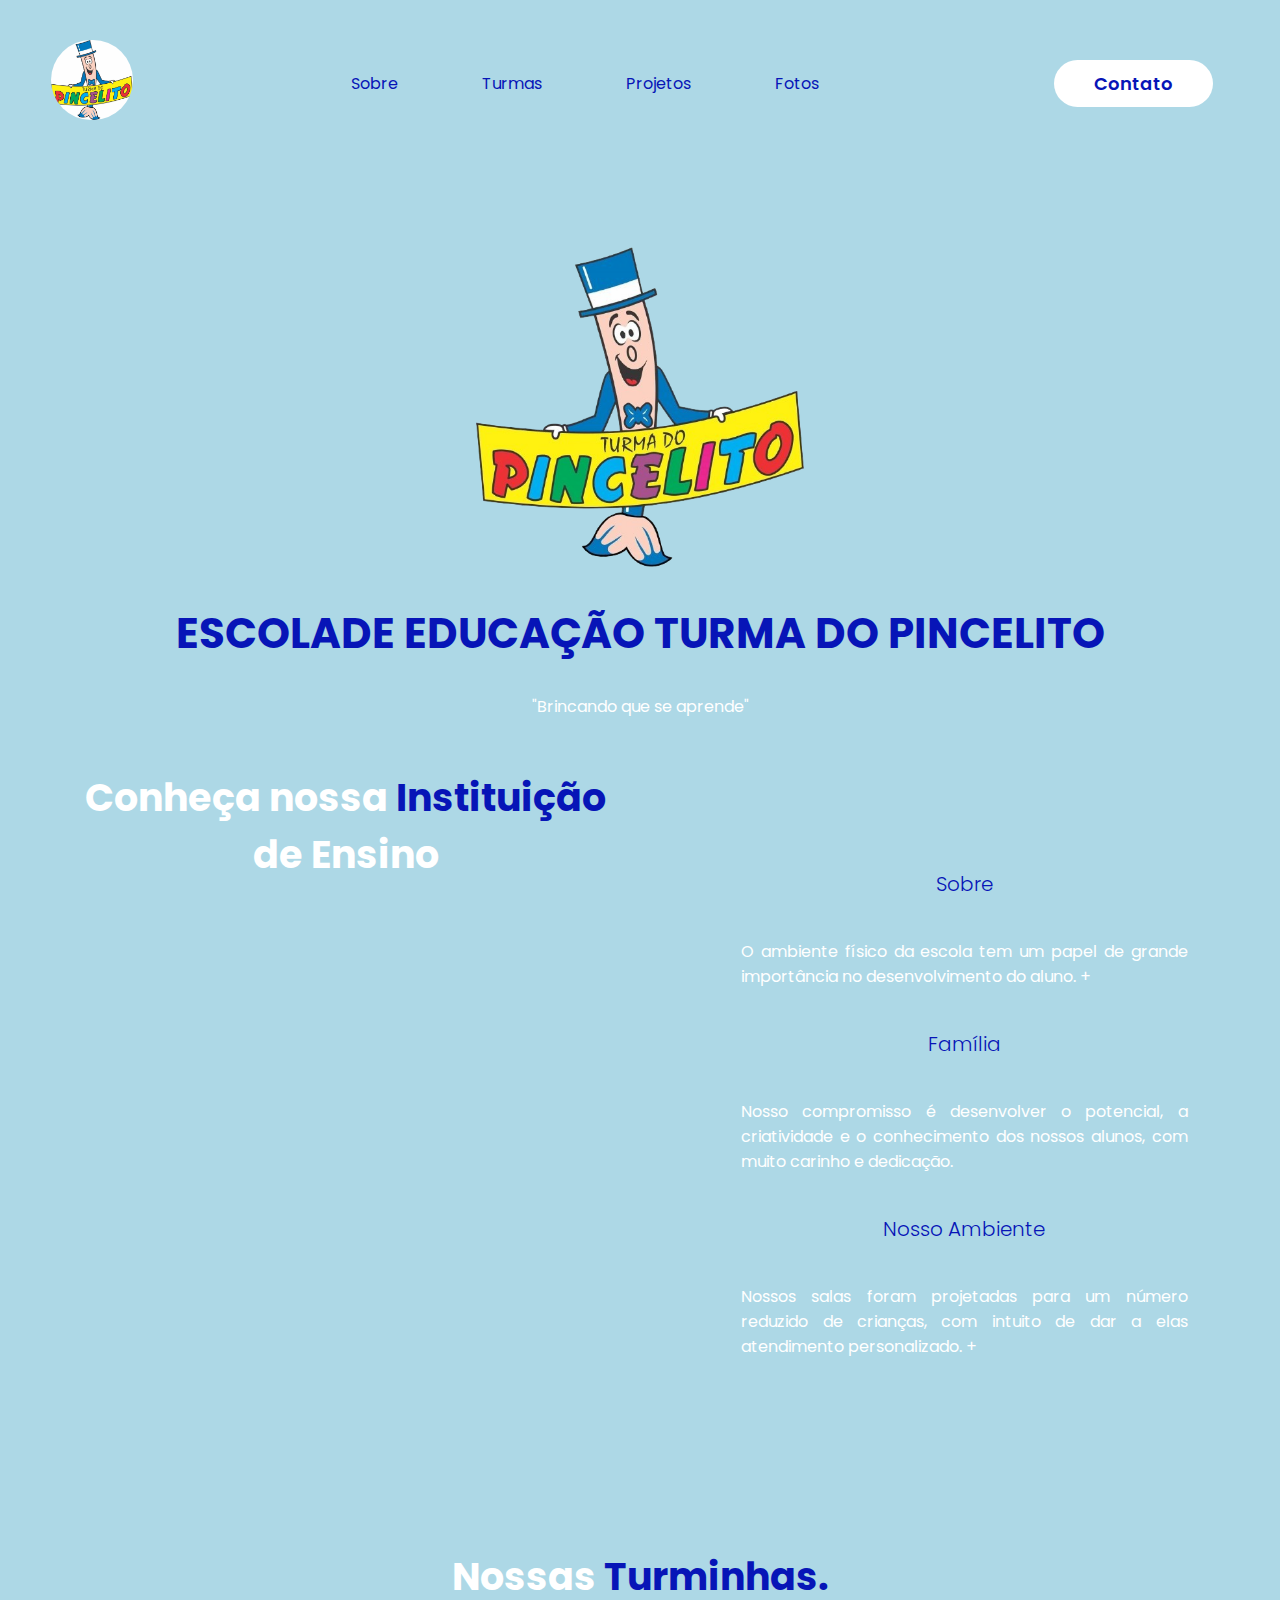
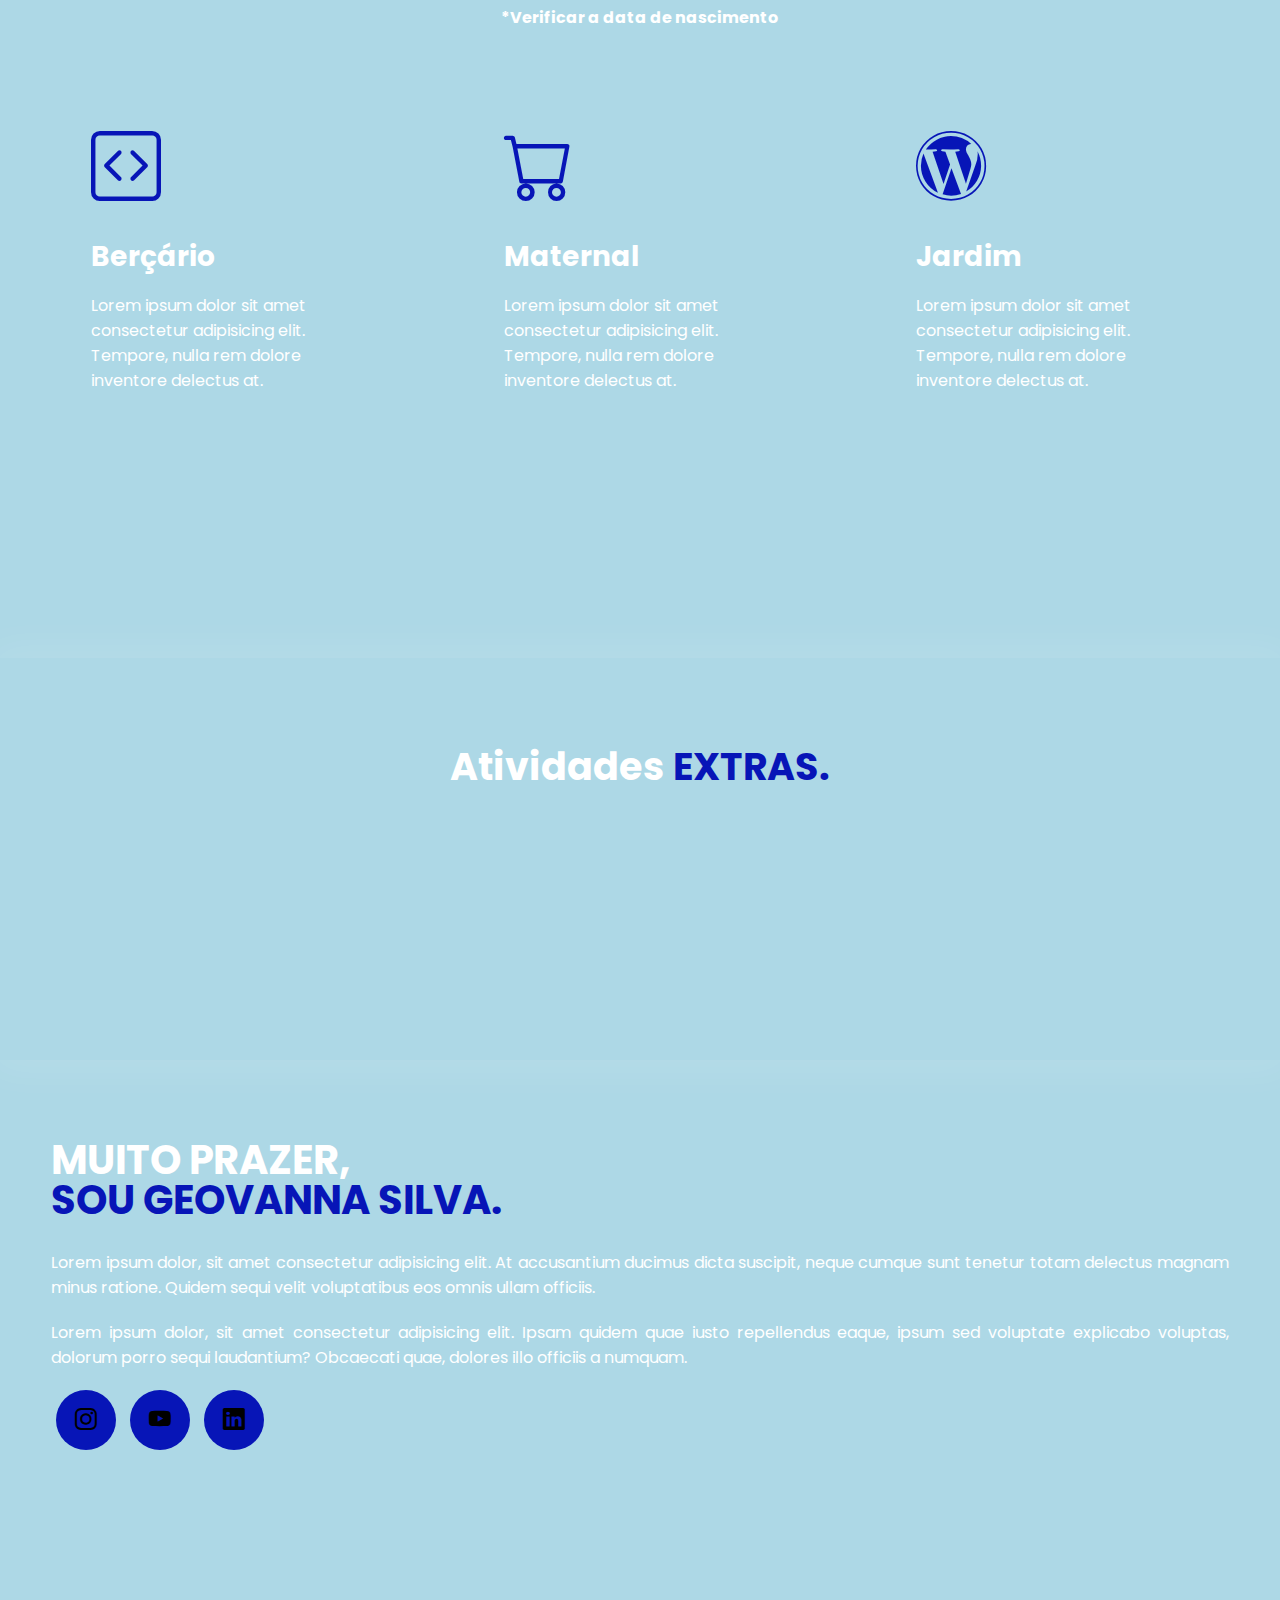
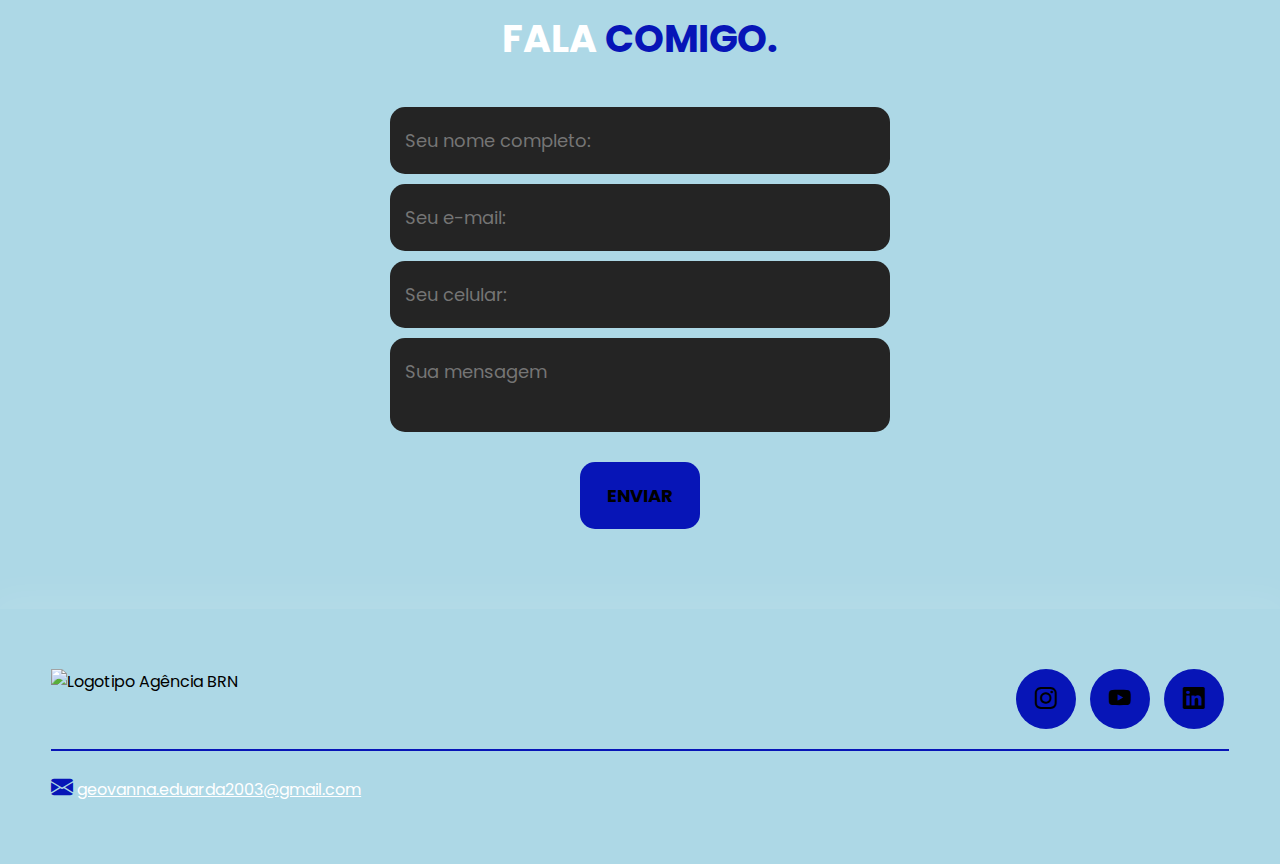
==== commit 10d92a19: "Seção" ====
--- a/index.html
+++ b/index.html
@@ -137,87 +137,28 @@
     </main>
 
     <main>
-        <section class="topo-do-site">
-            <div class="interface">
-                <div class="flex">
-                    <div class="txt-topo-site">
-                        <h1>ESCOLA DE EDUCAÇÃO INFANTIL TURMA DO PINCELITO<span>.</span></h1>
-                        <p>Criatividade e inovação andam lado a lado. Com uma combinação única de design impactante,
-                            funcionalidade intuitiva e otimização para resultados, estou pronto(a) para criar a presença
-                            online dos seus sonhos.</p>´
-                        <div class="flex-container">
-                            <div class="col2-1">
-                                <div class="txt-sobre">
-                                    <h1>Berçário</h1>
-                                </div>
-                                <div class="flex">
-                                    <!--IMPORTANTE: Testar com alguma imagem para ver se vai cero o link-->
-                                    <div class="img-port" style="background-image: url(images/imagem.jpg);">
-                                        <div class="overlay2">
-                                            <li><a href="#">Família</a></li>
-                                        </div>
-                                    </div>
-
-                                </div><!--flex-->
-                            </div>
-                            <div class="col2-2">
-                                <div class="txt-sobre">
-                                    <h1>Maternal</h1>
-                                </div>
-                                <div class="flex">
-                                    <div class="img-port" style="background-image: url(images/imagem.jpg);">
-                                        <div class="overlay2">Foto 2</div>
-                                    </div>
-                                </div>
-
-                            </div>
-                            <div class="col2-3">
-                                <div class="txt-sobre2">
-                                    <h1>Jardim</h1>
-                                </div>
-                                <div class="flex">
-                                    <div class="img-port" style="background-image: url(images/imagem.jpg);">
-                                        <div class="overlay2">Foto 3</div>
-                                    </div>
-                                </div>
-                            </div>
-                        </div>
-
-                        <div class="btn-contato">
-                            <a href="#">
-                                <button>Entre em contato</button>
-                            </a>
-                        </div>
-                    </div><!--txt-topo-site-->
-
-                    <div class="img-topo-site">
-                        <img src="imagens/pessoa.png" alt="">
-                    </div><!--img-topo-site-->
-                </div><!--flex-->
-            </div><!--interface-->
-        </section><!--topo-do-site-->
-
         <section class="especiliadades">
             <div class="interface">
-                <h2 class="titulo">MINHAS <span>ESPECIALIDADES.</span></h2>
+                <h2 class="titulo">Nossas <span>Turminhas.</span></h2>
+                <h4>*Verificar a data de nascimento</h4>
                 <div class="flex">
                     <div class="especialidades-box">
                         <i class="bi bi-code-square"></i>
-                        <h3>Website</h3>
+                        <h3>Berçário</h3>
                         <p>Lorem ipsum dolor sit amet consectetur adipisicing elit. Tempore, nulla rem dolore inventore
                             delectus at.</p>
                     </div><!--especialidades-box-->
 
                     <div class="especialidades-box">
                         <i class="bi bi-cart"></i>
-                        <h3>Loja online</h3>
+                        <h3>Maternal</h3>
                         <p>Lorem ipsum dolor sit amet consectetur adipisicing elit. Tempore, nulla rem dolore inventore
                             delectus at.</p>
                     </div><!--especialidades-box-->
 
                     <div class="especialidades-box">
                         <i class="bi bi-wordpress"></i>
-                        <h3>Blog</h3>
+                        <h3>Jardim</h3>
                         <p>Lorem ipsum dolor sit amet consectetur adipisicing elit. Tempore, nulla rem dolore inventore
                             delectus at.</p>
                     </div><!--especialidades-box-->
@@ -231,28 +172,10 @@
                     <div class="img-sobre">
                         <img src="imagens/foto png.png" alt="">
                     </div><!--img-sobre-->
-
-                    <div class="txt-sobre">
-                        <h2>MUITO PRAZER, <span>SOU GEOVANNA SILVA.</span></h2>
-                        <p>Lorem ipsum dolor, sit amet consectetur adipisicing elit. At accusantium ducimus dicta
-                            suscipit, neque cumque sunt tenetur totam delectus magnam minus ratione. Quidem sequi velit
-                            voluptatibus eos omnis ullam officiis.</p>
-                        <p>Lorem ipsum dolor, sit amet consectetur adipisicing elit. Ipsam quidem quae iusto repellendus
-                            eaque, ipsum sed voluptate explicabo voluptas, dolorum porro sequi laudantium? Obcaecati
-                            quae, dolores illo officiis a numquam.</p>
-                        <div class="btn-social">
-                            <a href="#"><button><i class="bi bi-instagram"></i></button></a>
-                            <a href="#"><button><i class="bi bi-youtube"></i></button></a>
-                            <a href="#"><button><i class="bi bi-linkedin"></i></button></a>
-                        </div><!--btn-social-->
-                    </div><!--txt-sobre-->
-                </div><!--flex-->
-            </div><!--interface-->
         </section><!--sobre-->
-
         <section class="portfolio">
             <div class="interface">
-                <h2 class="titulo">Nossas <span>TURMINHAS.</span></h2>
+                <h2 class="titulo">Atividades <span>EXTRAS.</span></h2>
                 <div class="flex">
                     <div class="img-port" style="background-image: url(images/imagem.jpg);">
                         <div class="overlay">Berçário</div>
@@ -266,6 +189,27 @@
                 </div><!--flex-->
             </div><!--interface-->
         </section><!--portfolio-->
+        <section class="sobre">
+            <div class="txt-sobre">
+                <h2>MUITO PRAZER, <span>SOU GEOVANNA SILVA.</span></h2>
+                <p>Lorem ipsum dolor, sit amet consectetur adipisicing elit. At accusantium ducimus dicta
+                    suscipit, neque cumque sunt tenetur totam delectus magnam minus ratione. Quidem sequi velit
+                    voluptatibus eos omnis ullam officiis.</p>
+                <p>Lorem ipsum dolor, sit amet consectetur adipisicing elit. Ipsam quidem quae iusto repellendus
+                    eaque, ipsum sed voluptate explicabo voluptas, dolorum porro sequi laudantium? Obcaecati
+                    quae, dolores illo officiis a numquam.</p>
+                <div class="btn-social">
+                    <a href="#"><button><i class="bi bi-instagram"></i></button></a>
+                    <a href="#"><button><i class="bi bi-youtube"></i></button></a>
+                    <a href="#"><button><i class="bi bi-linkedin"></i></button></a>
+                </div><!--btn-social-->
+            </div><!--txt-sobre-->
+            </div><!--flex-->
+            </div><!--interface-->
+        </section>
+
+
+       
 
         <section class="formulario">
             <div class="interface">
--- a/style.css
+++ b/style.css
@@ -366,6 +366,11 @@
     font-size: 70px;
     color: #0715b7;
 }
+
+.especiliadades .interface h4{
+    color: #fff;
+    text-align:center;
+}
  
 .especiliadades .especialidades-box h3 {
     font-size: 28px;
@@ -620,7 +625,7 @@
         padding: 80px 8%;
     }
  
-    .img-port {
+    section.portfolio .interface .flex .img-port {
         width: 100%;
         max-width: 360px;
         margin: 0 auto;
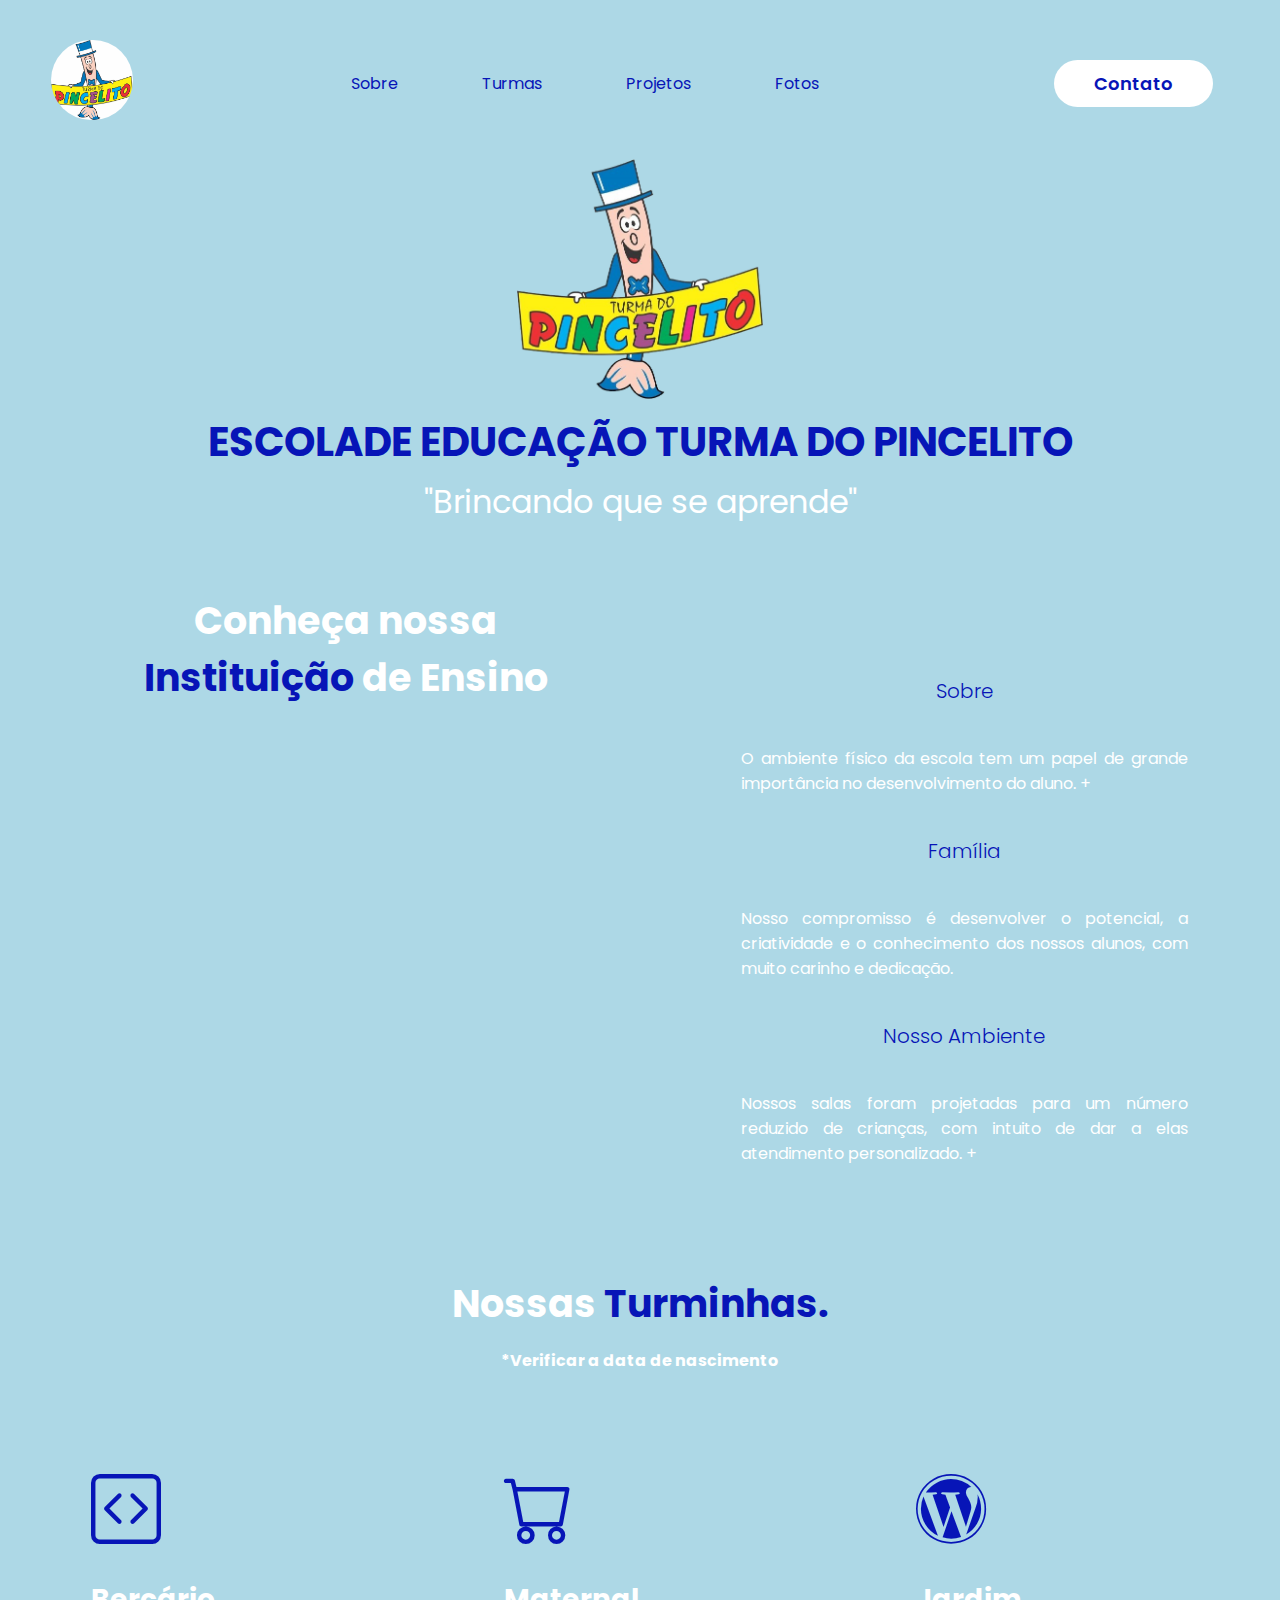
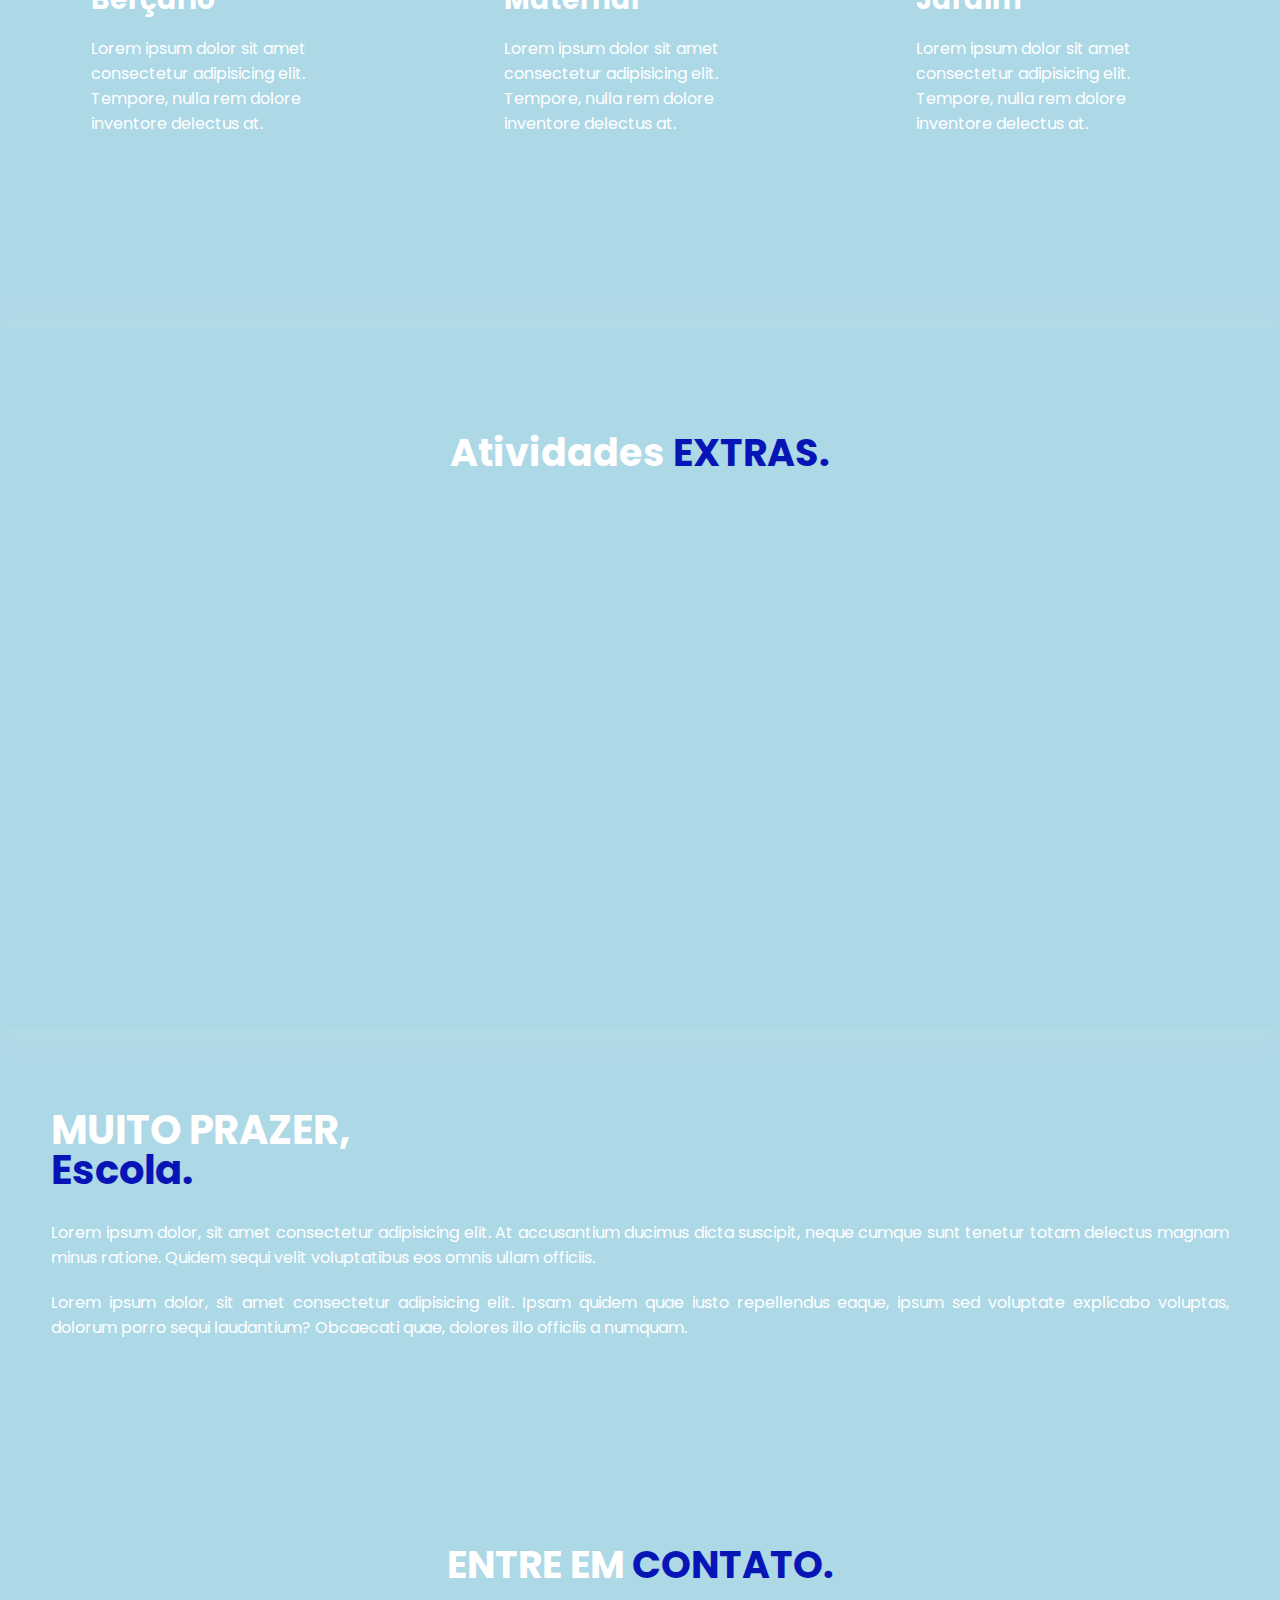
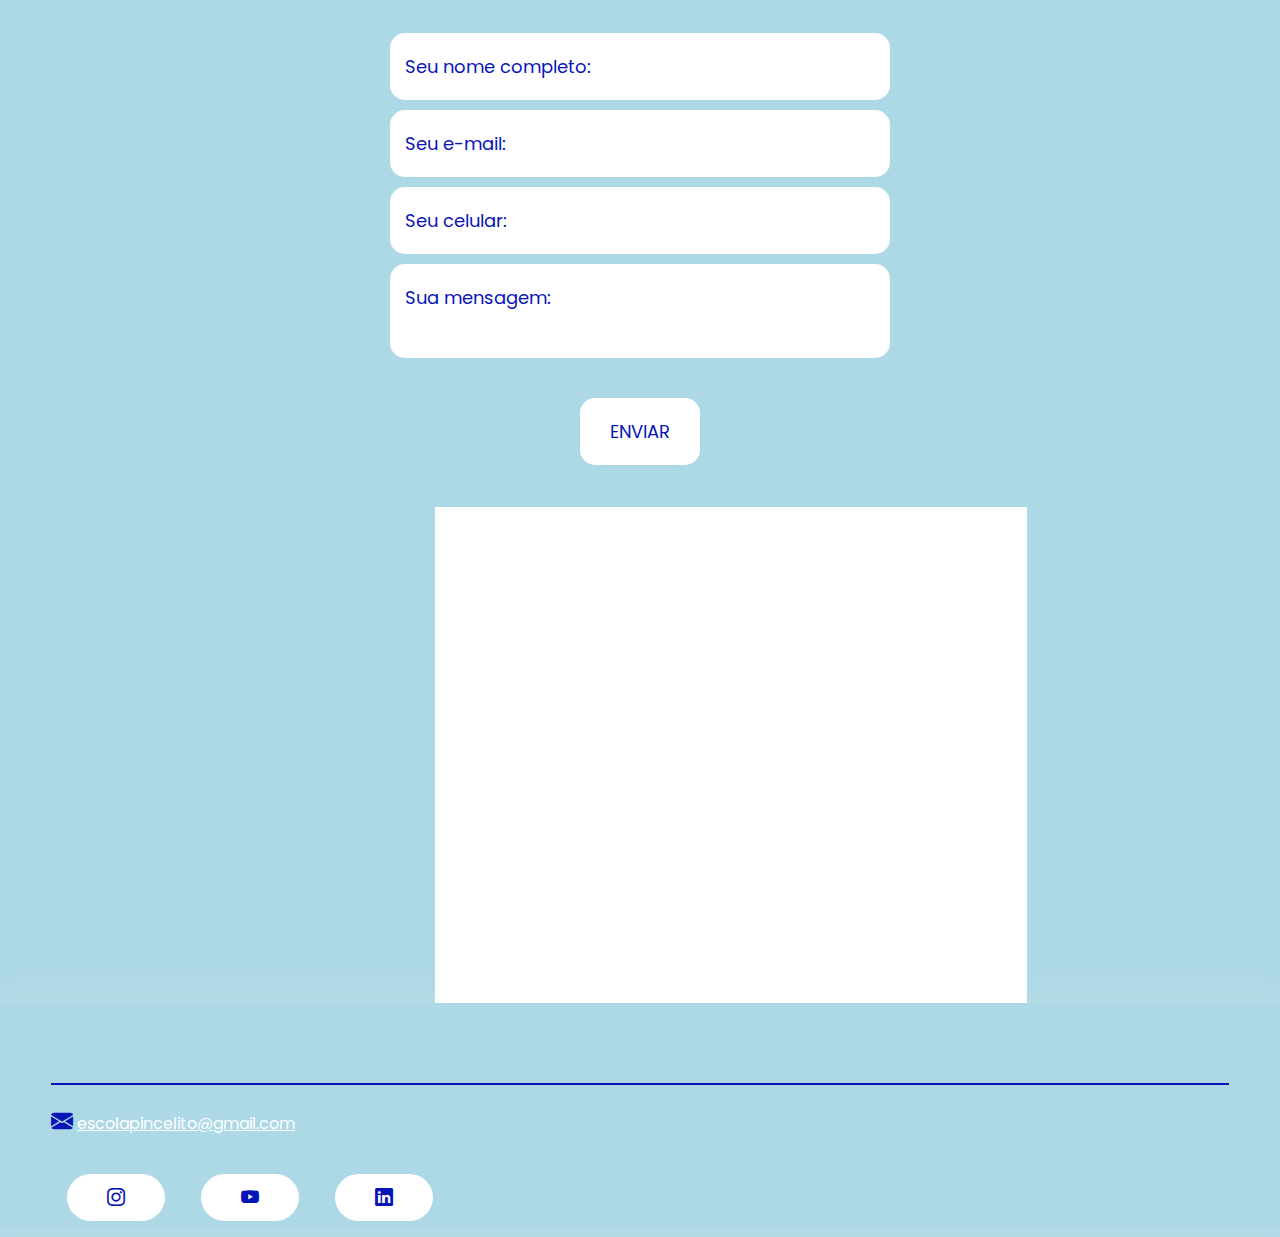
==== commit a4eaa73c: "Etapa 4" ====
--- a/index.html
+++ b/index.html
@@ -76,55 +76,61 @@
                         <img src="logo-sem-fundo.png" alt="Escola Pincelito">
                         <h1><span>ESCOLADE EDUCAÇÃO TURMA DO PINCELITO</span></h1>
                         <p>"Brincando que se aprende"</p>
-                        <div class="flex-container">
-                            <div class="col-1">
-                                <div class="interface">
-                                    <h2 class="titulo">Conheça nossa <span>Instituição</span> de Ensino</h2>
-                                    <div class="flex">
-                                        <div class="img-port" style="background-image: url(images/imagem.jpg);">
-                                            <div class="overlay">Foto 1</div>
-                                        </div>
-                                        <div class="img-port" style="background-image: url(images/imagem.jpg);">
-                                            <div class="overlay">Foto 2</div>
-                                        </div>
-                                        <div class="img-port" style="background-image: url(images/imagem.jpg);">
-                                            <div class="overlay">Foto 3</div>
-                                        </div>
-                                    </div><!--flex-->
-                                </div><!--interface-->
-                            </div>
-                            <div class="col-2">
-                                <section class="sobre">
+                        <section class="topo-do-site2">
+                            <div class="flex-container">
+                                <div class="col-1">
                                     <div class="interface">
+                                        <h2 class="titulo">Conheça nossa <span>Instituição</span> de Ensino</h2>
                                         <div class="flex">
-                                            <div class="img-sobre">
-                                                <img src="imagens/foto png.png" alt="">
-                                            </div><!--img-sobre-->
-
-                                            <div class="txt-sobre">
-                                                <ul>
-                                                    <li><a href="#">Sobre</a></li>
-                                                    <p>O ambiente físico da escola tem um papel de grande importância no
-                                                        desenvolvimento do aluno. +</p>
-                                                    <li><a href="#">Família</a></li>
-                                                    <p>Nosso compromisso é desenvolver o potencial, a criatividade e o
-                                                        conhecimento dos nossos alunos, com muito carinho e dedicação.
-                                                    </p>
-                                                    <li><a href="#">Nosso Ambiente</a></li>
-                                                    <p>Nossos salas foram projetadas para um número reduzido de
-                                                        crianças, com intuito de dar a elas atendimento personalizado. +
-                                                    </p>
-                                                </ul>
-
-                                                <div class="btn-social">
-                                                </div><!--btn-social-->
-                                            </div><!--txt-sobre-->
+                                            <div class="img-port" style="background-image: url(images/imagem.jpg);">
+                                                <div class="overlay">Foto 1</div>
+                                            </div>
+                                            <div class="img-port" style="background-image: url(images/imagem.jpg);">
+                                                <div class="overlay">Foto 2</div>
+                                            </div>
+                                            <div class="img-port" style="background-image: url(images/imagem.jpg);">
+                                                <div class="overlay">Foto 3</div>
+                                            </div>
                                         </div><!--flex-->
                                     </div><!--interface-->
-                                </section><!--sobre-->
+                                </div>
+                                <div class="col-2">
+                                    <section class="sobre">
+                                        <div class="interface">
+                                            <div class="flex">
+                                                <div class="img-sobre">
+                                                    <img src="imagens/foto png.png" alt="">
+                                                </div><!--img-sobre-->
+
+                                                <div class="txt-sobre">
+                                                    <ul>
+                                                        <li><a href="#">Sobre</a></li>
+                                                        <p>O ambiente físico da escola tem um papel de grande
+                                                            importância no
+                                                            desenvolvimento do aluno. +</p>
+                                                        <li><a href="#">Família</a></li>
+                                                        <p>Nosso compromisso é desenvolver o potencial, a criatividade e
+                                                            o
+                                                            conhecimento dos nossos alunos, com muito carinho e
+                                                            dedicação.
+                                                        </p>
+                                                        <li><a href="#">Nosso Ambiente</a></li>
+                                                        <p>Nossos salas foram projetadas para um número reduzido de
+                                                            crianças, com intuito de dar a elas atendimento
+                                                            personalizado. +
+                                                        </p>
+                                                    </ul>
+
+                                                    <div class="btn-social">
+                                                    </div><!--btn-social-->
+                                                </div><!--txt-sobre-->
+                                            </div><!--flex-->
+                                        </div><!--interface-->
+                                    </section><!--sobre-->
+                                </div>
+
                             </div>
-
-                        </div>
+                        </section>
                     </div><!--txt-topo-site-->
 
                     <div class="img-topo-site">
@@ -176,76 +182,69 @@
         <section class="portfolio">
             <div class="interface">
                 <h2 class="titulo">Atividades <span>EXTRAS.</span></h2>
-                <div class="flex">
-                    <div class="img-port" style="background-image: url(images/imagem.jpg);">
+                <div class="flex2">
+                    <div class="img-port2" style="background-image: url(images/imagem.jpg);">
                         <div class="overlay">Berçário</div>
                     </div>
-                    <div class="img-port" style="background-image: url(images/imagem.jpg);">
+                    <div class="img-port2" style="background-image: url(images/imagem.jpg);">
                         <div class="overlay">Maternal</div>
-                    </div>
-                    <div class="img-port" style="background-image: url(images/imagem.jpg);">
-                        <div class="overlay">Jardim</div>
                     </div>
                 </div><!--flex-->
             </div><!--interface-->
         </section><!--portfolio-->
         <section class="sobre">
             <div class="txt-sobre">
-                <h2>MUITO PRAZER, <span>SOU GEOVANNA SILVA.</span></h2>
+                <h2>MUITO PRAZER, <span>Escola.</span></h2>
                 <p>Lorem ipsum dolor, sit amet consectetur adipisicing elit. At accusantium ducimus dicta
                     suscipit, neque cumque sunt tenetur totam delectus magnam minus ratione. Quidem sequi velit
                     voluptatibus eos omnis ullam officiis.</p>
                 <p>Lorem ipsum dolor, sit amet consectetur adipisicing elit. Ipsam quidem quae iusto repellendus
                     eaque, ipsum sed voluptate explicabo voluptas, dolorum porro sequi laudantium? Obcaecati
                     quae, dolores illo officiis a numquam.</p>
-                <div class="btn-social">
-                    <a href="#"><button><i class="bi bi-instagram"></i></button></a>
-                    <a href="#"><button><i class="bi bi-youtube"></i></button></a>
-                    <a href="#"><button><i class="bi bi-linkedin"></i></button></a>
-                </div><!--btn-social-->
             </div><!--txt-sobre-->
             </div><!--flex-->
             </div><!--interface-->
         </section>
 
-
-       
-
         <section class="formulario">
             <div class="interface">
-                <h2 class="titulo">FALA <span>COMIGO.</span></h2>
+                <h2 class="titulo">ENTRE EM <span>CONTATO.</span></h2>
 
                 <form action="">
                     <input type="text" name="" id="" placeholder="Seu nome completo:" required>
                     <input type="text" name="" id="" placeholder="Seu e-mail:" required>
                     <input type="text" name="" id="" placeholder="Seu celular:">
-                    <textarea name="" id="" placeholder="Sua mensagem" required></textarea>
+                    <textarea name="" id="" placeholder="Sua mensagem: " required></textarea>
                     <div class="btn-enviar"><input type="submit" value="ENVIAR"></div>
                 </form>
             </div><!--interface-->
         </section><!--formulario-->
-
     </main>
 
+    <main>
+        <section class="map">
+            <div class="map-box">
+                <iframe
+                    src="https://www.google.com/maps/embed?pb=!1m18!1m12!1m3!1d3665.375078572877!2d-47.29752032392288!3d-23.265817150802413!2m3!1f0!2f0!3f0!3m2!1i1024!2i768!4f13.1!3m3!1m2!1s0x94cf501cc93c93ed%3A0xda7d7343c0ae4ff!2sEscola%20Educa%C3%A7%C3%A3o%20Infantil%20Turma%20do%20Pincelito%20Limitada%20M!5e0!3m2!1spt-BR!2sbr!4v1721731404430!5m2!1spt-BR!2sbr"
+                    style="border:0;" allowfullscreen="" loading="lazy"
+                    referrerpolicy="no-referrer-when-downgrade"></iframe>
+            </div>
+
+    </main>
     <footer>
         <div class="interface">
             <div class="line-footer">
-                <div class="flex">
-                    <div class="logo-footer">
-                        <img src="imagens/logo.png" alt="Logotipo Agência BRN">
-                    </div><!--logo-footer-->
-                    <div class="btn-social">
-                        <a href="#"><button><i class="bi bi-instagram"></i></button></a>
-                        <a href="#"><button><i class="bi bi-youtube"></i></button></a>
-                        <a href="#"><button><i class="bi bi-linkedin"></i></button></a>
-                    </div><!--btn-social-->
-                </div>
             </div><!--line-footer-->
-
+            </section>
             <div class="line-footer borda">
                 <p><i class="bi bi-envelope-fill"></i> <a
-                        href="mailto:geovanna.eduarda2003@gmail.com">geovanna.eduarda2003@gmail.com</a></p>
+                        href="mailto:escolapincelito@gmail.com">escolapincelito@gmail.com</a></p>
             </div><!--line-footer-->
+            <div class="btn-social">
+                <a href="#"><button><i class="bi bi-instagram"></i></button></a>
+                <a href="#"><button><i class="bi bi-youtube"></i></button></a>
+                <a href="#"><button><i class="bi bi-linkedin"></i></button></a>
+            </div><!--btn-social-->
         </div><!--interface-->
     </footer>
 </body>
--- a/style.css
+++ b/style.css
@@ -13,6 +13,7 @@
 .interface {
     max-width: 1280px;
     margin: 0 auto;
+    margin-bottom: -3rem;
 }
  
 .flex {
@@ -36,8 +37,8 @@
     border-radius: 3rem;
 }
 .txt-topo-site img{
-    height: 20rem;
-    margin: 40px 0;
+    height: 15rem;
+    margin: -1;
 }
 
 
@@ -183,6 +184,7 @@
     color: #fff;
     font-size: 38px;
     text-align: center;
+    margin: 1rem ;
 }
  
 h2.titulo span {
@@ -311,18 +313,22 @@
     color: #fff;
     font-size: 42px;
     line-height: 40px;
+    margin-top: 1rem;
 }
  
 .topo-do-site .txt-topo-site h1 span {
     color:#0715b7;
     margin: 40px 0;
+    font-size:  2.5rem;
 }
  
 .topo-do-site .txt-topo-site p {
     color: #fff;
     margin: 40px 0;
-}
- 
+    font-size: 2rem;
+    margin-top: 1rem;
+}
+
 .topo-do-site .img-topo-site img {
     position: relative;
     animation: flutuar 2s ease-in-out infinite alternate;
@@ -405,18 +411,20 @@
 .sobre .txt-sobre p {
     margin: 20px 0;
     text-align: justify;
+    font-size: 1rem;
 }
  
 .btn-social button {
-    width: 60px;
-    height: 60px;
-    border-radius: 50%;
-    border: none;
-    background-color: #0715b7;
-    font-size: 22px;
+    padding: 10px 40px;
+    font-size: 18px;
+    font-weight: 600;
+    background-color:  #fff;
+    color: #0715b7;
+    border: 0;
+    border-radius: 30px;
     cursor: pointer;
-    margin: 0 5px;
-    transition: .2s;
+    transition: .2s;
+    margin: 1rem;
 }
  
 /* ESTILO DO PORTFÓLIO */
@@ -424,7 +432,6 @@
     padding: 80px 4%;
     box-shadow: 0 0 40px 10px #ffffff1d;
 }
- 
 section.portfolio .flex {
     justify-content: space-around;
     margin-top: 60px;
@@ -441,23 +448,30 @@
     margin-top: 45px;
     transition: .2s;
 }
- 
-
-/*.especiliadades .especialidades-box {
-    color: #fff;
-    padding: 40px;
+
+
+section.portfolio .flex2 {
+    display: flex;
+    flex-wrap: wrap;
+    justify-content: space-around;
+    max-width: 1280px;
+    margin: 0 auto; /* Centraliza o container */
+}
+
+section.portfolio .img-port2 {
+    background-position: 100% 0%;
+    cursor: pointer;
+    position: relative;
+    padding: 20%;
     border-radius: 20px;
-    margin-top: 45px;
-    transition: .2s;
-}
- 
-.especiliadades .especialidades-box:hover {
+    margin: 15px; /* Espaçamento entre as imagens */
+    transition: 0.2s;
+    flex: 1 1 30%; /* Cada imagem ocupa 30% da largura disponível */
+    max-width: 300px; /* Tamanho máximo das imagens */
+}
+
+.img-port2:hover {
     transform: scale(1.05);
-    box-shadow: 0 0 20px #ffffff78;
-}*/
-.img-port:hover {
-    transform: scale(1.05);
-    box-shadow: 0 0 20px #ffffff78;
 }
  
 .overlay {
@@ -466,7 +480,6 @@
     left: 0;
     width: 100%;
     height: 100%;
-    background-color: #000000b8;
     border-radius: 40px;
     display: flex;
     align-items: center;
@@ -500,13 +513,17 @@
 form input,
 form textarea {
     width: 100%;
-    background-color: #242424;
+    background-color: #fff;
     border: 0;
     outline: 0;
     padding: 20px 15px;
     border-radius: 15px;
-    color: #fff;
+    color:#0715b7;
     font-size: 18px;
+}
+form input,
+form textarea, ::placeholder{
+    color: #0715b7;
 }
  
 form textarea {
@@ -517,17 +534,42 @@
 form .btn-enviar {
     margin-top: 20px;
     text-align: center;
+    padding: 10px 40px;
+    font-size: 18px;
+    font-weight: 600;
+    color: #0715b7;
+    border: 0;
+    border-radius: 30px;
+    cursor: pointer;
+    transition: .2s;
 }
  
 form .btn-enviar input {
     width: 120px;
-    background-color:#0715b7;
-    color: #000;
-    font-weight: 700;
+    background-color:#fff;
+    color: #0715b7;
+    font-weight: 43rem;
     cursor: pointer;
     transition: .2s;
 }
  
+/* ESTILO DO MAPA */
+.map-box {
+    display: flex;
+    left: 34%;
+    position: relative;
+    width: 37rem;
+    height: 31rem;
+    background-color: #FFF;
+}
+
+.map-box iframe {
+    width: 100%;
+    height: 100%;
+    border: none;
+    
+}
+
 /* ESTILO DO RODAPÉ */
  
 footer {
@@ -570,6 +612,7 @@
     h2.titulo {
         font-size: 34px;
         line-height: 30px;
+        margin: 1rem;
     }
  
     /* CABEÇALHO */
@@ -625,7 +668,7 @@
         padding: 80px 8%;
     }
  
-    section.portfolio .interface .flex .img-port {
+    section.portfolio .interface .flex2 .img-port2 {
         width: 100%;
         max-width: 360px;
         margin: 0 auto;
